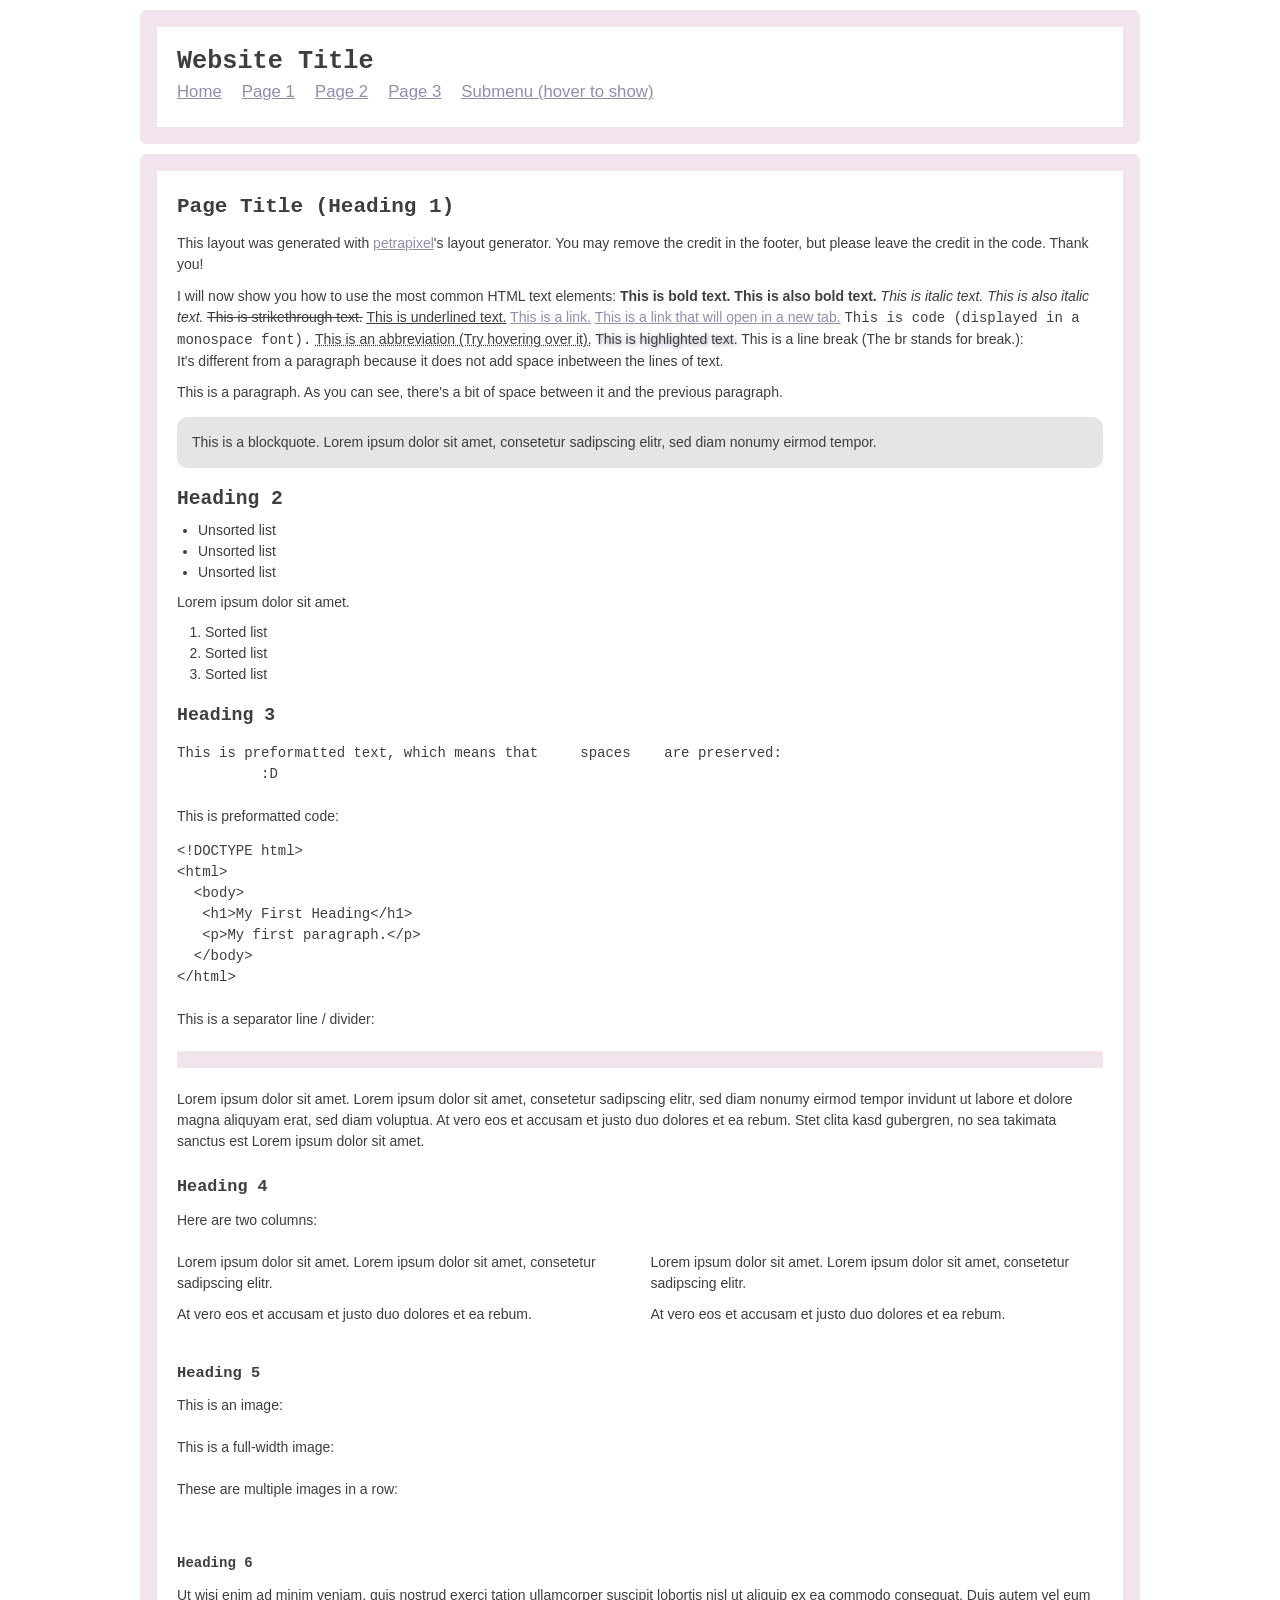
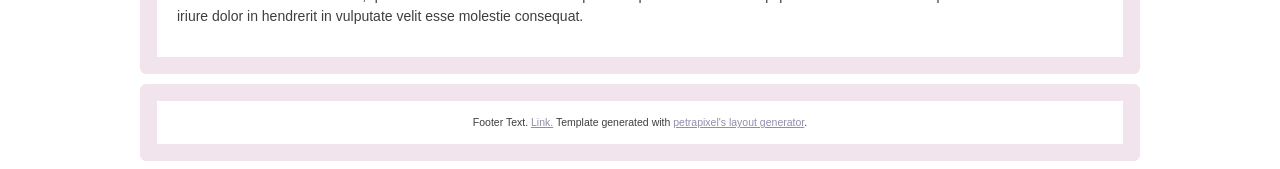
==== aboutMe.html @ 213ff560 "Add ds img and fix about me page" ====
<!DOCTYPE html>
<html lang="en">
  <head>

    <!-- Change your site title: (It is shown in the tab) -->
    <title>TITLE</title>

    <!-- Change your site description: (It is shown in Google results) -->
    <meta content="My personal website!" name="description" />

    <!-- Setting character encoding and viewport size. Do not remove. -->
    <meta charset="UTF-8">
    <meta name="viewport" content="width=device-width, initial-scale=1.0" />

    <!-- FavIcon (small image in tab), change to any image you want: -->
    <link href="favicon.ico" rel="icon" type="image/x-icon" />

    <!-- CSS: -->
    <!-- You will have to change this to "../style.css" if this HTML file is in a subfolder, to "../../style.css" if this HTML file is in 2 subfolders, etc. -->
    <link href="./style.css" rel="stylesheet" />
    <link href="./aboutMe.css" rel="stylesheet" />
    

    <script>
      // Template generated with petrapixel's layout generator.
      // (Please do not remove this credit.)
      console.log("%cTemplate generated with petrapixel's layout generator: https://petrapixel.neocities.org/coding/layout-generator", "font-size: 14pt; color: #922a45; background: #ffd3ef");
    </script>
  </head>
  <body>
    <!-- The next line is a skip-to-content link for keyboard users. Do not remove it! -->
    <a href="#content" id="skip-to-content-link">Skip to content</a>

    <div class="layout">
  
      <!-- =============================================== -->
      <!-- HEADER -->
      <!-- =============================================== -->

      <header>

        <div class="header-content">
	        <div class="header-title">Website Title</div>
	        
	        <!-- NAVIGATION -->
	        <nav>
	          <ul>
	            <li><a href="/">Home</a></li>
	            <li><a href="/page1">Page 1</a></li>
	            <li><a href="/page2">Page 2</a></li>
	            <li><a href="/page3">Page 3</a></li>
	            <li>
	                <strong>Submenu (hover to show)</strong>
	                <ul>
	                  <li><a href="/page-a">Page A</a></li>
	                  <li><a href="/page-b">Page B</a></li>
	                  <li><a href="/page-c">Page C</a></li>
	                  <li><a href="/page-d">Page D</a></li>
	                  <li><a href="/page-e">Page E</a></li>
	                </ul>
	            </li>
	          </ul>
	        </nav>
        	
        </div>
      </header>

	  
	
      
  
      <main id="content"> <!-- Do NOT remove the ID here -->

        

        <!-- =============================================== -->
        <!-- MAIN CONTENT -->
        <!-- =============================================== -->


        <section>

          <h1>Page Title (Heading 1)</h1>
          <p>This layout was generated with <a href="https://petrapixel.neocities.org/" target="_blank">petrapixel</a>'s layout generator. You may remove the credit in the footer, but please leave the credit in the code. Thank you!</p>
          <p>
            I will now show you how to use the most common HTML text elements:
            <b>This is bold text.</b> 
            <strong>This is also bold text.</strong> 
            <i>This is italic text.</i> 
            <em>This is also italic text.</em> 
            <strike>This is strikethrough text.</strike> 
            <u>This is underlined text.</u> 
            <a href="https://petrapixel.neocities.org/">This is a link.</a> 
            <a href="https://petrapixel.neocities.org/" target="_blank">This is a link that will open in a new tab.</a> 
            <code>This is code (displayed in a monospace font).</code>
            <abbr title="Example.">This is an abbreviation (Try hovering over it).</abbr>
            <mark>This is highlighted text.</mark>
            This is a line break (The br stands for break.): <br />It's different from a paragraph because it does not add space inbetween the lines of text.
          </p>
          <p>This is a paragraph. As you can see, there's a bit of space between it and the previous paragraph.</p>

          <blockquote>This is a blockquote. Lorem ipsum dolor sit amet, consetetur sadipscing elitr, sed diam nonumy eirmod tempor.</blockquote>

          <h2>Heading 2</h2>
          <ul>
            <li>Unsorted list</li>
            <li>Unsorted list</li>
            <li>Unsorted list</li>
          </ul>

          <p>Lorem ipsum dolor sit amet.</p>

          <ol>
            <li>Sorted list</li>
            <li>Sorted list</li>
            <li>Sorted list</li>
          </ol>

          <h3>Heading 3</h3>
          <pre>This is preformatted text, which means that     spaces    are preserved:
          :D</pre>

          <p>This is preformatted code:</p>
          <pre><code>&lt;!DOCTYPE html&gt;
&lt;html&gt;
  &lt;body&gt;
   &lt;h1&gt;My First Heading&lt;/h1&gt;
   &lt;p&gt;My first paragraph.&lt;/p&gt;
  &lt;/body&gt;
&lt;/html&gt;</code></pre>

          <p>This is a separator line / divider:</p>
          <hr /> <!-- hr = horizontal rule -->

          <p>
            Lorem ipsum dolor sit amet. Lorem ipsum dolor sit amet, consetetur sadipscing elitr, sed diam nonumy eirmod tempor invidunt ut labore et dolore magna aliquyam erat, sed diam voluptua. At
            vero eos et accusam et justo duo dolores et ea rebum. Stet clita kasd gubergren, no sea takimata sanctus est Lorem ipsum dolor sit amet.
          </p>

          <h4>Heading 4</h4>

          <p>Here are two columns:</p>
          <div class="two-columns">
	          <div>
	          	<p>Lorem ipsum dolor sit amet. Lorem ipsum dolor sit amet, consetetur sadipscing elitr.</p>
	          	<p>At
            vero eos et accusam et justo duo dolores et ea rebum.</p>
	          </div>
	          <div>
	          	<p>Lorem ipsum dolor sit amet. Lorem ipsum dolor sit amet, consetetur sadipscing elitr.</p>
	          	<p>At
            vero eos et accusam et justo duo dolores et ea rebum.</p>
	          </div>
          </div>

          <h5>Heading 5</h5>

          <p>This is an image:</p>
          <img class="image" alt="" src="https://picsum.photos/id/10/200/100" />

          <p>This is a full-width image:</p>
          <img class="full-width-image" alt="" src="https://picsum.photos/id/10/1000/400" />

          <p>These are multiple images in a row:</p>
          <div class="images">
            <img alt="" src="https://picsum.photos/id/10/1000/400" />
            <img alt="" src="https://picsum.photos/id/10/1000/400" />
            <img alt="" src="https://picsum.photos/id/10/1000/400" />
          </div>

          <h6>Heading 6</h6>
          <p>Ut wisi enim ad minim veniam, quis nostrud exerci tation ullamcorper suscipit lobortis nisl ut aliquip ex ea commodo consequat. Duis autem vel eum iriure dolor in hendrerit in vulputate velit esse molestie consequat.</p>

        </section>
      </main>


      <!-- =============================================== -->
      <!-- FOOTER -->
      <!-- =============================================== -->

      <footer>
            <div>Footer Text. <a href="/">Link.</a> Template generated with <a href="https://petrapixel.neocities.org/coding/layout-generator.html">petrapixel's layout generator</a>.</div>
      </footer>
  
    <!-- Closing .layout: -->
    </div>


    <!-- Add any additional Javascript code (<script></script>) here. -->
  </body>
</html>
---- style.css ----
:root {
  --page-bg: #f6eef8;
  --shell-bg: rgba(255, 255, 255, 0.8);
  --panel-bg: rgba(255, 255, 255, 0.94);
  --panel-border: #8f7b9c;
  --accent: #f4cfe0;
  --accent-soft: #e5e9f8;
  --text-main: #53465d;
  --text-soft: #766884;
  --shadow: 0 18px 40px rgba(115, 94, 129, 0.12);
}

* {
  box-sizing: border-box;
}

html {
  scroll-behavior: smooth;
}

body {
  margin: 0;
  min-height: 100vh;
  background-image: url("bilder/lysblue.jpg");
  background-repeat: no-repeat;
  background-attachment: fixed;
  background-size: cover;
  background-position: center;
  color: var(--text-main);
  font-family: "Trebuchet MS", "Lucida Sans Unicode", "Lucida Grande", sans-serif;
}

.site-shell {
  width: min(1180px, calc(100% - 32px));
  margin: 20px auto;
  padding: 18px;
  border: 1px solid rgba(143, 123, 156, 0.3);
  border-radius: 0;
  background-color: var(--shell-bg);
  box-shadow: var(--shadow);
  backdrop-filter: blur(8px);
}

.panel {
  overflow: hidden;
  
  background: var(--panel-bg);
  
}

.banner-panel {
  min-height: 210px;
  height: clamp(210px, 26vw, 320px);
  margin-bottom: 18px;
  padding: 8px 12px;
  background: transparent;
  display: flex;
  align-items: center;
  justify-content: center;
}

.banner-panel img {
  display: block;
  width: auto;
  height: auto;
  max-width: min(100%, 1020px);
  max-height: 100%;
}

.layout-grid {
  position: relative;
  display: grid;
  gap: 18px;
  padding: 12px;
  grid-template-columns: 220px minmax(280px, 1fr) minmax(280px, 1fr);
  grid-template-areas:
    "nav music art"
    "updates me art"
    ". tamagotchi tamagotchi";
  align-items: start;
  border-radius: 0;
  background-image:
    linear-gradient(rgba(255, 255, 255, 0.35), rgba(255, 255, 255, 0.35)),
    url("bilder/bakgrunn.jpg");
  background-size: cover;
  background-position: center;
}

.left-rail {
  grid-area: nav;
  display: flex;
  flex-direction: column;
  gap: 18px;
}

.music-panel {
  grid-area: music;
}

.art-panel {
  grid-area: art;
}

.updates-panel {
  grid-area: updates;
}

.me-panel {
  grid-area: me;
}

.tamagotchi-panel {
  grid-area: tamagotchi;
  justify-self: center;
  align-self: start;
  display: grid;
  place-items: center;
  width: min(100%, 360px);
  min-height: 360px;
  padding: 20px;
  border-radius: 0;
  background: transparent;
}

.tamagotchi-media {
  position: relative;
  width: 100%;
  max-width: 360px;
  aspect-ratio: 1;
}

.tamagotchi-screen {
  position: absolute;
  top: 38.6%;
  left: 33.3%;
  width: 30.1%;
  height: 30.2%;
  overflow: hidden;
  background: #000;
}

.tamagotchi-video {
  display: block;
  width: 100%;
  height: 100%;
  object-fit: cover;
  object-position: center;
  transform: scale(1.08);
  transform-origin: center;
  will-change: transform;
}

.tamagotchi-overlay {
  position: absolute;
  inset: 0;
  z-index: 1;
  display: block;
  width: 100%;
  height: 100%;
  object-fit: contain;
  pointer-events: none;
}

@media (min-width: 981px) {
  .layout-grid {
    grid-template-columns: repeat(5, minmax(0, 1fr));
    grid-template-rows: repeat(5, 1fr);
    grid-template-areas: none;
  }

  .left-rail {
    grid-area: auto;
    grid-row: span 3 / span 3;
  }

  .music-panel {
    grid-area: auto;
    grid-column: span 2 / span 2;
  }

  .art-panel {
    grid-area: auto;
    grid-column: span 2 / span 2;
    grid-row: span 3 / span 3;
    grid-column-start: 4;
  }

  .me-panel {
    grid-area: auto;
    grid-column: span 2 / span 2;
    grid-row: span 3 / span 3;
    grid-column-start: 2;
    grid-row-start: 2;
  }

  .updates-panel {
    grid-area: auto;
    grid-row: span 2 / span 2;
    grid-row-start: 4;
  }

  .tamagotchi-panel {
    grid-area: auto;
    grid-column: span 2 / span 2;
    grid-row: span 2 / span 2;
    grid-column-start: 4;
    grid-row-start: 4;
  }
}

.panel-heading {
  margin: 0;
  padding: 14px 16px;
  border-bottom: 1px solid rgba(143, 123, 156, 0.4);
  background: linear-gradient(180deg, #fff8fc 0%, #f4f6ff 100%);
  font-size: 1.2rem;
}

.nav-map {
  position: relative;
  width: 100%;
  aspect-ratio: 325 / 568;
}

.nav-map img {
  display: block;
  width: 100%;
  height: 100%;
}

.nav-hotspot {
  position: absolute;
  display: block;
  border: 2px solid transparent;
  border-radius: 4px;
  cursor: pointer;
  transition: background-color 0.18s ease, border-color 0.18s ease;
}

.nav-hotspot:hover,
.nav-hotspot:focus-visible {
  background: rgba(255, 255, 255, 0.16);
  border-color: rgba(50, 37, 63, 0.85);
  outline: none;
}

.nav-hotspot--about {
  top: 20.8%;
  left: 18%;
  right: 33%;
  height: 8.6%;
}

.nav-hotspot--art {
  top: 36.2%;
  left: 18%;
  right: 33%;
  height: 8.8%;
}

.nav-hotspot--music {
  top: 52.3%;
  left: 18%;
  right: 33%;
  height: 8.8%;
}

.nav-hotspot--links {
  top: 68.8%;
  left: 18%;
  right: 33%;
  height: 9.4%;
}

.nav-hotspot--updates {
  top: 85.3%;
  left: 18%;
  right: 33%;
  height: 8.8%;
}

.dolphin-panel img {
  display: block;
  width: 100%;
  height: auto;
  border: 1px solid rgba(143, 123, 156, 0.35);
  object-fit: cover;
}

.image-only-panel {
  display: block;
}

.image-only-panel img {
  display: block;
  width: 100%;
  height: auto;
  border-radius: 0;
  object-fit: cover;
  box-shadow: 0 14px 28px rgba(128, 105, 143, 0.14);
}

.music-player-art {
  position: relative;
  width: 100%;
}

.music-player-base {
  position: relative;
  z-index: 0;
  width: 100%;
  height: auto;
  min-height: 0;
  object-fit: contain;
}

.music-player-link {
  position: absolute;
  inset: 0;
  z-index: 1;
  display: block;
}

.music-audio {
  display: none;
}

.music-control,
.music-progress {
  position: absolute;
  margin: 0;
  appearance: none;
  -webkit-appearance: none;
  background: transparent;
}

.music-control {
  z-index: 2;
  top: 75.2%;
  width: 11.6%;
  height: 8.5%;
  padding: 0;
  border: 0;
  cursor: pointer;
}

.music-control:hover {
  background: rgba(255, 255, 255, 0.1);
}

.music-control:active {
  transform: translateY(1px);
}

.music-control:focus-visible,
.music-progress:focus-visible {
  outline: 2px dashed rgba(83, 70, 93, 0.9);
  outline-offset: 2px;
}

.music-control--previous {
  left: 34.8%;
}

.music-control--next {
  left: 46.8%;
}

.music-control--play {
  left: 59.1%;
}

.music-control--stop {
  left: 71.3%;
}

.music-control--mute {
  left: 83.5%;
}

.music-progress {
  z-index: 2;
  left: 32.7%;
  top: 55.6%;
  width: 47%;
  height: 12%;
  cursor: pointer;
  opacity: 0.01;
}

.music-progress::-webkit-slider-thumb {
  -webkit-appearance: none;
  width: 26px;
  height: 48px;
  background: transparent;
  border: 0;
}

.music-progress::-moz-range-thumb {
  width: 26px;
  height: 48px;
  background: transparent;
  border: 0;
}

.music-progress::-webkit-slider-runnable-track,
.music-progress::-moz-range-track {
  background: transparent;
  border: 0;
}

.me-panel img {
  min-height: 220px;
}

.art-panel img {
  height: 100%;
  min-height: 520px;
}

.image-link {
  display: block;
  overflow: hidden;
  border-radius: 0;
}

.image-link img {
  display: block;
  width: 100%;
  transition: filter 0.3s ease;
}

.image-link:hover img,
.image-link:focus-visible img {
  filter: brightness(70%);
}

.updates-copy {
  min-height: 280px;
  padding: 18px 16px 20px;
  font-size: 0.98rem;
  line-height: 1.7;
  color: var(--text-soft);
}

.updates-copy p {
  margin: 0 0 14px;
}

.site-footer {
  display: flex;
  align-items: center;
  justify-content: space-between;
  gap: 20px;
  margin-top: 18px;
  padding: 18px 22px;
  border-radius: 0;
  background: rgba(219, 226, 238, 0.82);
  color: var(--text-main);
}

.footer-logo,
.footer-note {
  margin: 0;
}

.footer-logo {
  font-weight: 700;
}

.footer-links {
  display: flex;
  flex-wrap: wrap;
  justify-content: center;
  gap: 18px;
}

.footer-links a {
  color: var(--text-main);
  font-weight: 700;
  text-decoration: none;
}

.footer-links a:hover,
.footer-links a:focus-visible {
  text-decoration: underline;
  outline: none;
}

@media (max-width: 980px) {
  .layout-grid {
    grid-template-columns: minmax(220px, 240px) minmax(280px, 1fr);
    grid-template-areas:
      "nav music"
      "me art"
      "updates art"
      "tamagotchi tamagotchi";
  }

  .art-panel img {
    min-height: 420px;
  }

  .site-footer {
    flex-direction: column;
    text-align: center;
  }
}

@media (max-width: 720px) {
  .site-shell {
    width: calc(100% - 16px);
    padding: 12px;
    margin: 8px;
  }

  .layout-grid {
    grid-template-columns: 1fr;
    grid-template-areas:
      "nav"
      "music"
      "me"
      "art"
      "updates"
      "tamagotchi";
  }

  .layout-grid {
    padding: 8px;
  }

  .banner-panel {
    min-height: 150px;
  }

  .banner-panel {
    height: clamp(150px, 38vw, 220px);
    padding: 6px 8px;
  }

  .tamagotchi-panel {
    width: 100%;
    min-height: 290px;
    border-radius: 0;
    background: transparent;
  }

  .music-player-base,
  .me-panel img,
  .art-panel img {
    min-height: 220px;
  }

  .music-player-base {
    min-height: 0;
  }
  
}
---- aboutMe.css ----
/* -------------------------------------------------------- */
/* VARIABLES */
/* -------------------------------------------------------- */

/* Variables are used like this: var(--text-color) */
:root {
  /* Background Colors: */
  --background-color: #ffffff;
  --content-background-color: #ffffff;
  --sidebar-background-color: #baab94;

  /* Text Colors: */
  --text-color: #3e3e3e;
  --sidebar-text-color: #ffffff;
  --link-color: #928dab;
  --link-color-hover: #d1caf4;

  /* Text: */
  --font: 'undefined', sans-serif;
  --heading-font: Monaco, monospace;
  --font-size: 14px;

  /* Other Settings: */
  --margin: 10px;
  --padding: 20px;
  --border: 17px solid #f1e4ed;
  --round-borders: 6px;
  --sidebar-width: 400px;
}

/* -------------------------------------------------------- */
/* BASICS */
/* -------------------------------------------------------- */

* {
  box-sizing: border-box;
}

body {
  display: flex;
  align-items: flex-start;
  justify-content: center;
  min-height: 100vh;
  font-size: var(--font-size);
  margin: 0;
  padding: var(--margin);
  color: var(--text-color);
  font-family: var(--font);
  line-height: 1.2;
  background: var(--background-color);
  background-image: url("https://sadhost.neocities.org/images/tiles/paws1.gif");
  
}

::selection {
  /* (Text highlighted by the user) */
  background: rgba(0, 0, 0, 0.2);
}

mark {
  /* Text highlighted by using the <mark> element */
  text-shadow: 1px 1px 4px var(--link-color);
  background-color: inherit;
  color: var(--text-color);
}

/* Links: */
a {
  text-decoration: underline;
}

a,
a:visited {
  color: var(--link-color);
}

a:hover,
a:focus {
  color: var(--link-color-hover);
  text-decoration: none;
}

/* -------------------------------------------------------- */
/* LAYOUT */
/* -------------------------------------------------------- */

.layout {
  width: 1000px;
  display: grid;
  grid-gap: var(--margin);
  grid-template: "header" auto "main" auto "footer" auto / auto;
  /* Confused by the grid? Check out my tutorial: https://petrapixel.neocities.org/coding/positioning-tutorial#grid */
}

main {
  grid-area: main;
  overflow-y: auto;
  padding: var(--padding);
  background: var(--content-background-color);
  border: var(--border);
  border-radius: var(--round-borders);
}

/* -------------------------------------------------------- */
/* HEADER */
/* -------------------------------------------------------- */

header {
  grid-area: header;
  font-size: 1.2em;
  border: var(--border);
  border-radius: var(--round-borders);
  background: var(--content-background-color);
}

.header-content {
  padding: var(--padding);
}

.header-title {
  font-family: var(--heading-font);
  font-size: 1.5em;
  font-weight: bold;
}

.header-image img {
  width: 100%;
  height: auto;
}

/* -------------------------------------------------------- */
/* SIDEBARS */
/* -------------------------------------------------------- */

aside {
  grid-area: aside;
  border: var(--border);
  border-radius: var(--round-borders);
  overflow: hidden;
  background: var(--sidebar-background-color);
  padding: var(--padding);
  color: var(--sidebar-text-color);
}

.left-sidebar {
  grid-area: leftSidebar;
}

.right-sidebar {
  grid-area: rightSidebar;
}

.sidebar-title {
  font-weight: bold;
  font-size: 1.2em;
  font-family: var(--heading-font);
}

.sidebar-section:not(:last-child) {
  margin-bottom: 3em;
}

.sidebar-section ul,
.sidebar-section ol {
  padding-left: 1.5em;
}

.sidebar-section > *:not(p):not(ul):not(ol):not(blockquote) {
  margin-top: 10px;
}

/* Sidebar Blockquote: */

.sidebar-section blockquote {
  background: rgba(0, 0, 0, 0.1);
  padding: 15px;
  margin: 1em 0;
  border-radius: 10px;
  overflow: hidden;
}

.sidebar-section blockquote > *:first-child {
  margin-top: 0;
}

.sidebar-section blockquote > *:last-child {
  margin-bottom: 0;
}

/* Site Button: */

.site-button {
  display: flex;
  flex-direction: column;
  align-items: center;
}

.site-button textarea {
  font-family: monospace;
  font-size: 0.7em;
}

/* -------------------------------------------------------- */
/* FOOTER */
/* -------------------------------------------------------- */

footer {
  grid-area: footer;
  border: var(--border);
  border-radius: var(--round-borders);
  overflow: hidden;
  font-size: 0.75em;
  padding: 15px;
  background: var(--content-background-color);
  display: flex;
  justify-content: center;
}

footer a,
footer a:visited {
  color: var(--link-color);
}

footer a:hover,
footer a:focus {
  color: var(--link-color-hover);
}

/* -------------------------------------------------------- */
/* NAVIGATION */
/* -------------------------------------------------------- */

nav {
  margin-bottom: 3em;
}

nav .sidebar-title {
  margin-bottom: 0.5em;
}

nav ul {
  margin: 0 -5px;
  padding: 0;
  list-style: none;
  user-select: none;
}

nav ul li {
  margin-bottom: 0;
}

nav > ul li > a,
nav > ul li > strong {
  display: inline-block;
}

nav > ul li > a,
nav > ul li > details summary,
nav > ul li > strong {
  padding: 5px 10px;
}

nav > ul li > a.active,
nav > ul li > details.active summary {
  font-weight: bold;
}

nav ul summary {
  cursor: pointer;
}

nav ul ul li > a {
  padding-left: 30px;
}

/* NAVIGATION IN HEADER */

header nav {
  margin-bottom: 0;
}

header nav ul {
  display: flex;
  flex-wrap: wrap;
  margin: 0;
}

header nav ul li {
  position: relative;
}

header nav ul li:first-child > a {
  padding-left: 0;
}

header nav ul li:last-child > a {
  padding-right: 0;
}

/* Subnavigation (Drop-Down): */

header nav ul ul {
  background: var(--content-background-color);
  display: none;
  position: absolute;
  top: 100%;
  left: 10px;
  padding: 0.5em;
  z-index: 1;
  border: var(--border);
  min-width: 100%;
  box-shadow: 0px 1px 5px rgba(0,0,0,0.2);
}

header nav ul li:hover ul,
header nav ul li:focus-within ul {
  display: block;
}

header nav ul li strong {
  color: var(--link-color);
  text-decoration: underline;
  font-weight: normal;
}

header nav ul ul li a {
  display: block;
  padding-left: 0;
  padding-right: 0;
}

/* -------------------------------------------------------- */
/* CONTENT */
/* -------------------------------------------------------- */

main {
  line-height: 1.5;
}

main a,
main a:visited {
  color: var(--link-color);
}

main a:hover,
main a:focus {
  color: var(--link-color-hover);
  text-decoration-style: wavy;
}

main p,
main .image,
main .full-width-image,
main .two-columns {
  margin: 0.75em 0;
}

main ol,
main ul {
  margin: 0.5em 0;
  padding-left: 1.5em;
}

main ol li,
main ul li {
  margin-bottom: 0.2em;
  line-height: 1.3;
}

main ol {
  padding-left: 2em;
}

main blockquote {
  background: rgba(0, 0, 0, 0.1);
  padding: 15px;
  margin: 1em 0;
  border-radius: 10px;
}

main pre {
  margin: 1em 0 1.5em;
}

main code {
  text-transform: none;
}

main center {
  margin: 1em 0;
  padding: 0 1em;
}

main hr {
  border: 0;
  border-top: var(--border);
  margin: 1.5em 0;
}

/* HEADINGS: */

main h1,
main h2,
main h3,
main h4,
main h5,
main h6 {
  font-family: var(--heading-font);
  margin-bottom: 0;
  line-height: 1.5;
}

main h1:first-child,
main h2:first-child,
main h3:first-child,
main h4:first-child,
main h5:first-child,
main h6:first-child {
  margin-top: 0;
}

main h1 {
  font-size: 1.5em;
}

main h2 {
  font-size: 1.4em;
}

main h3 {
  font-size: 1.3em;
}

main h4 {
  font-size: 1.2em;
}

main h5 {
  font-size: 1.1em;
}

main h6 {
  font-size: 1em;
}

/* COLUMNS: */

.two-columns {
  display: flex;
}

.two-columns > * {
  flex: 1 1 0;
  margin: 0;
}

.two-columns > *:first-child {
  padding-right: 0.75em;
}

.two-columns > *:last-child {
  padding-left: 0.75em;
}

/* -------------------------------------------------------- */
/* CONTENT IMAGES */
/* -------------------------------------------------------- */

.image {
  display: block;
  width: auto;
  height: auto;
  max-width: 100%;
}

.full-width-image {
  display: block;
  width: 100%;
  height: auto;
}

.images {
  display: flex;
  width: calc(100% + 5px + 5px);
  margin-left: -5px;
  margin-right: -5px;
}

.images img {
  width: 100%;
  height: auto;
  padding: 5px;
  margin: 0;
  overflow: hidden;
}

/* -------------------------------------------------------- */
/* ACCESSIBILITY */
/* -------------------------------------------------------- */

/* please do not remove this. */

#skip-to-content-link {
  position: fixed;
  top: 0;
  left: 0;
  display: inline-block;
  padding: 0.375rem 0.75rem;
  line-height: 1;
  font-size: 1.25rem;
  background-color: var(--content-background-color);
  color: var(--text-color);
  transform: translateY(-3rem);
  transition: transform 0.1s ease-in;
  z-index: 99999999999;
}

#skip-to-content-link:focus,
#skip-to-content-link:focus-within {
  transform: translateY(0);
}

/* -------------------------------------------------------- */
/* MOBILE RESPONSIVE */
/* -------------------------------------------------------- */

/* CSS Code for devices < 800px */
@media (max-width: 800px) {
  body {
    font-size: 14px;
  }

  .layout {
    width: 100%;
    grid-template: "header" auto  "leftSidebar" auto "main" auto "footer" auto / 1fr;
    /* Confused by the grid? Check out my tutorial: https://petrapixel.neocities.org/coding/positioning-tutorial#grid */
  }

  
  .right-sidebar { 
    display: none;
  }

  aside {
    border-bottom: 1px solid;
    padding: 9px;
    font-size: 0.9em;
  }

  
  nav {
    padding: 0;
  }

  nav > ul {
    padding-top: 0.5em;
  }

  nav > ul li > a,
  nav > ul li > details summary,
  nav > ul li > strong {
    padding: 0.5em;
  }

  main {
    max-height: none;
    padding: 15px;
  }

  .images {
    flex-wrap: wrap;
  }

  .images img {
    width: 100%;
  }

  #skip-to-content-link {
    font-size: 1rem;
  }
}
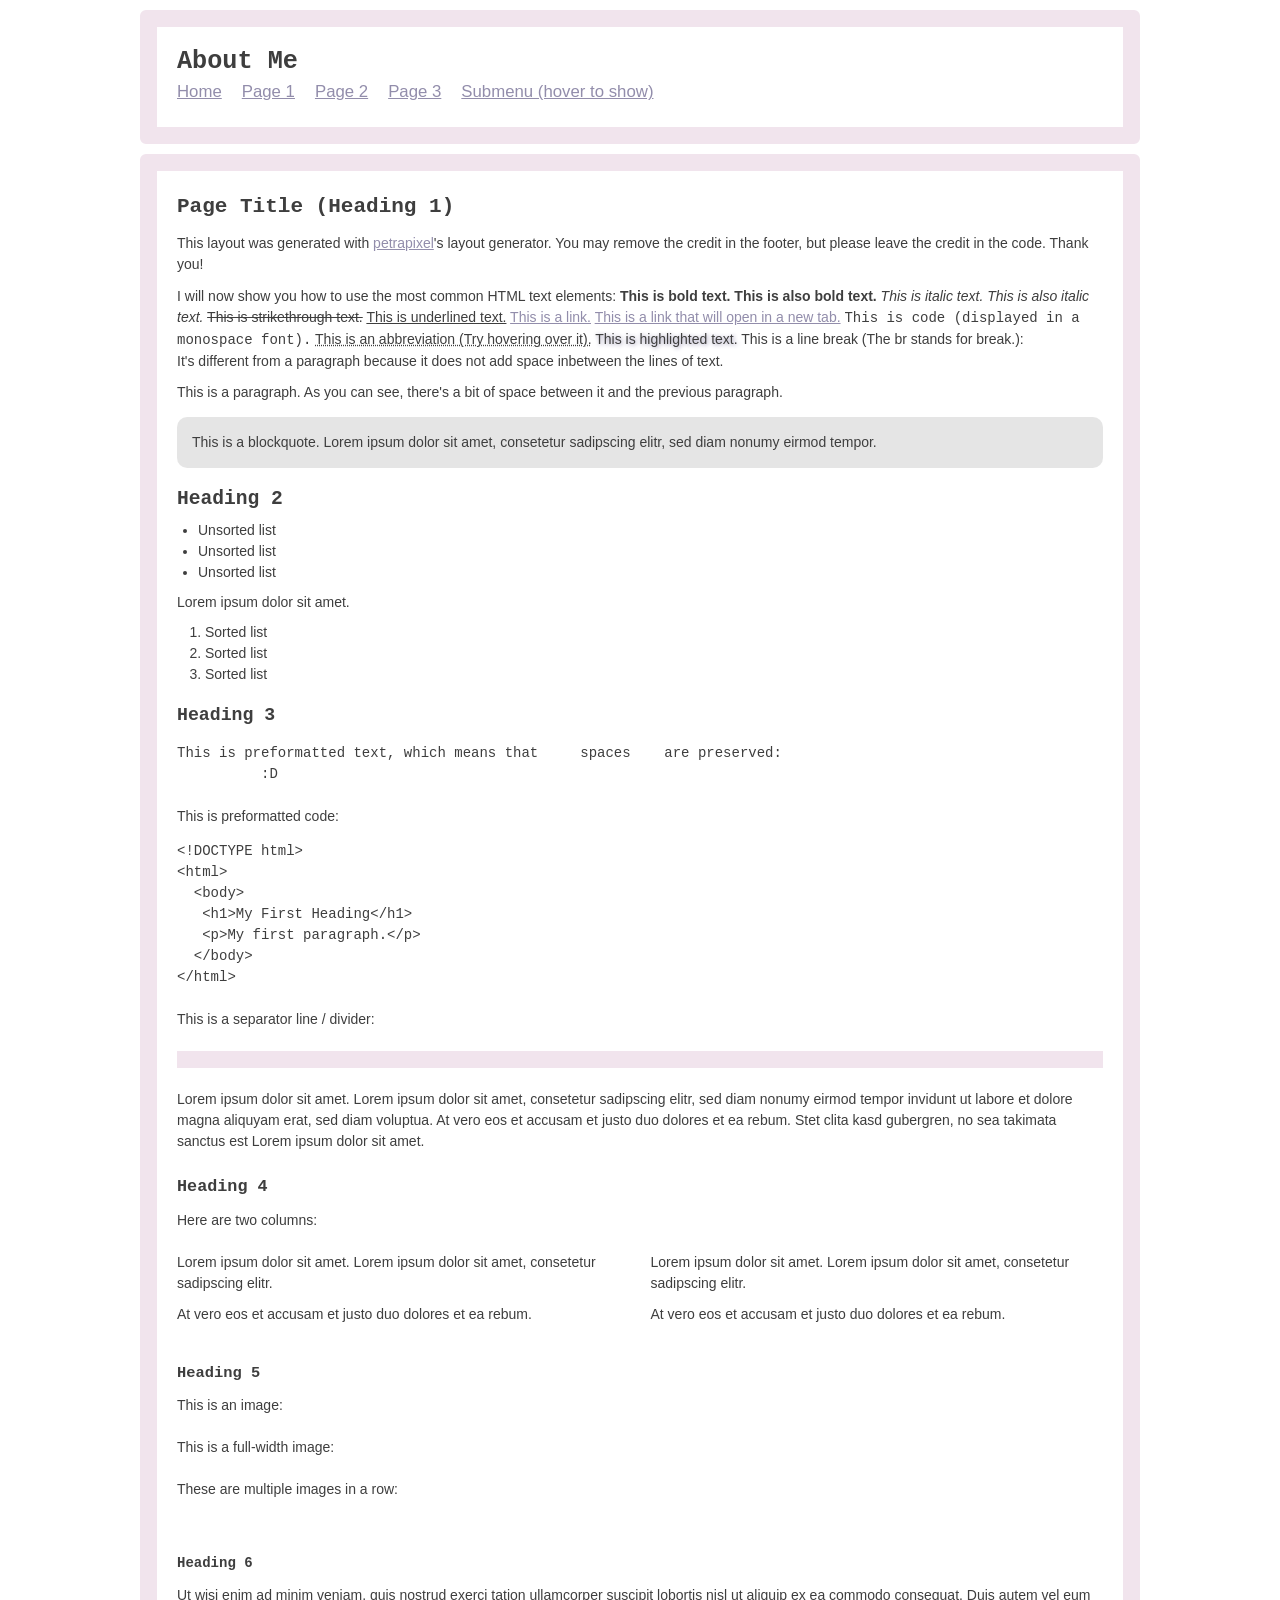
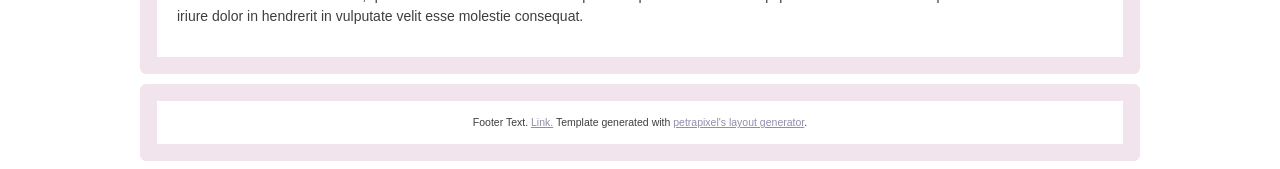
==== commit 38bf85ec: "tamagotchi page fix using https://lostlove.neocities.org/ as inspiration" ====
--- a/aboutMe.html
+++ b/aboutMe.html
@@ -3,7 +3,7 @@
   <head>
 
     <!-- Change your site title: (It is shown in the tab) -->
-    <title>TITLE</title>
+    <title>About Me</title>
 
     <!-- Change your site description: (It is shown in Google results) -->
     <meta content="My personal website!" name="description" />
@@ -13,7 +13,7 @@
     <meta name="viewport" content="width=device-width, initial-scale=1.0" />
 
     <!-- FavIcon (small image in tab), change to any image you want: -->
-    <link href="favicon.ico" rel="icon" type="image/x-icon" />
+    <link rel="icon" type="image/x-icon" href="bilder/favicon.ico">
 
     <!-- CSS: -->
     <!-- You will have to change this to "../style.css" if this HTML file is in a subfolder, to "../../style.css" if this HTML file is in 2 subfolders, etc. -->
@@ -40,7 +40,7 @@
       <header>
 
         <div class="header-content">
-	        <div class="header-title">Website Title</div>
+	        <div class="header-title">About Me</div>
 	        
 	        <!-- NAVIGATION -->
 	        <nav>
--- a/style.css
+++ b/style.css
@@ -1,7 +1,7 @@
 :root {
   --page-bg: #f6eef8;
-  --shell-bg: rgba(255, 255, 255, 0.8);
-  --panel-bg: rgba(255, 255, 255, 0.94);
+  --shell-bg: transparent;
+  --panel-bg: transparent;
   --panel-border: #8f7b9c;
   --accent: #f4cfe0;
   --accent-soft: #e5e9f8;
@@ -34,7 +34,7 @@
   width: min(1180px, calc(100% - 32px));
   margin: 20px auto;
   padding: 18px;
-  border: 1px solid rgba(143, 123, 156, 0.3);
+  border: 1px solid rgba(143, 123, 156, 0.12);
   border-radius: 0;
   background-color: var(--shell-bg);
   box-shadow: var(--shadow);
@@ -43,9 +43,7 @@
 
 .panel {
   overflow: hidden;
-  
   background: var(--panel-bg);
-  
 }
 
 .banner-panel {
@@ -79,11 +77,8 @@
     ". tamagotchi tamagotchi";
   align-items: start;
   border-radius: 0;
-  background-image:
-    linear-gradient(rgba(255, 255, 255, 0.35), rgba(255, 255, 255, 0.35)),
-    url("bilder/bakgrunn.jpg");
-  background-size: cover;
-  background-position: center;
+  /* make the grid transparent so the site background shows through */
+  background: transparent;
 }
 
 .left-rail {
@@ -107,6 +102,7 @@
 
 .me-panel {
   grid-area: me;
+  position: relative;
 }
 
 .tamagotchi-panel {
@@ -300,6 +296,37 @@
   box-shadow: 0 14px 28px rgba(128, 105, 143, 0.14);
 }
 
+.me-panel img:hover,
+.me-panel img:focus-visible,
+.me-panel:hover img,
+.me-panel .image-link img:hover,
+.me-panel .image-link img:focus-visible,
+.me-panel:hover .image-link img {
+  cursor: url("bilder/Stylus\ Normal\ Select.cur"), pointer;
+}
+
+.me-hotspot {
+  position: absolute;
+  z-index: 1;
+  left: 39%;
+  top: 83.4%;
+  width: 18.3%;
+  height: 5.5%;
+  display: block;
+  cursor: url("bilder/Stylus\ Normal\ Select.cur"), pointer;
+  transition: background-color 0.3s ease;
+}
+
+.me-hotspot:hover,
+.me-hotspot:focus-visible {
+  background-color: rgba(0, 0, 0, 0.3);
+}
+
+.me-hotspot:focus-visible {
+  outline: 2px dashed rgba(83, 70, 93, 0.9);
+  outline-offset: 2px;
+}
+
 .music-player-art {
   position: relative;
   width: 100%;
@@ -342,10 +369,12 @@
   padding: 0;
   border: 0;
   cursor: pointer;
-}
-
-.music-control:hover {
-  background: rgba(255, 255, 255, 0.1);
+  transition: background-color 0.3s ease;
+}
+
+.music-control:hover,
+.music-control:focus-visible {
+  background-color: rgba(0, 0, 0, 0.3);
 }
 
 .music-control:active {
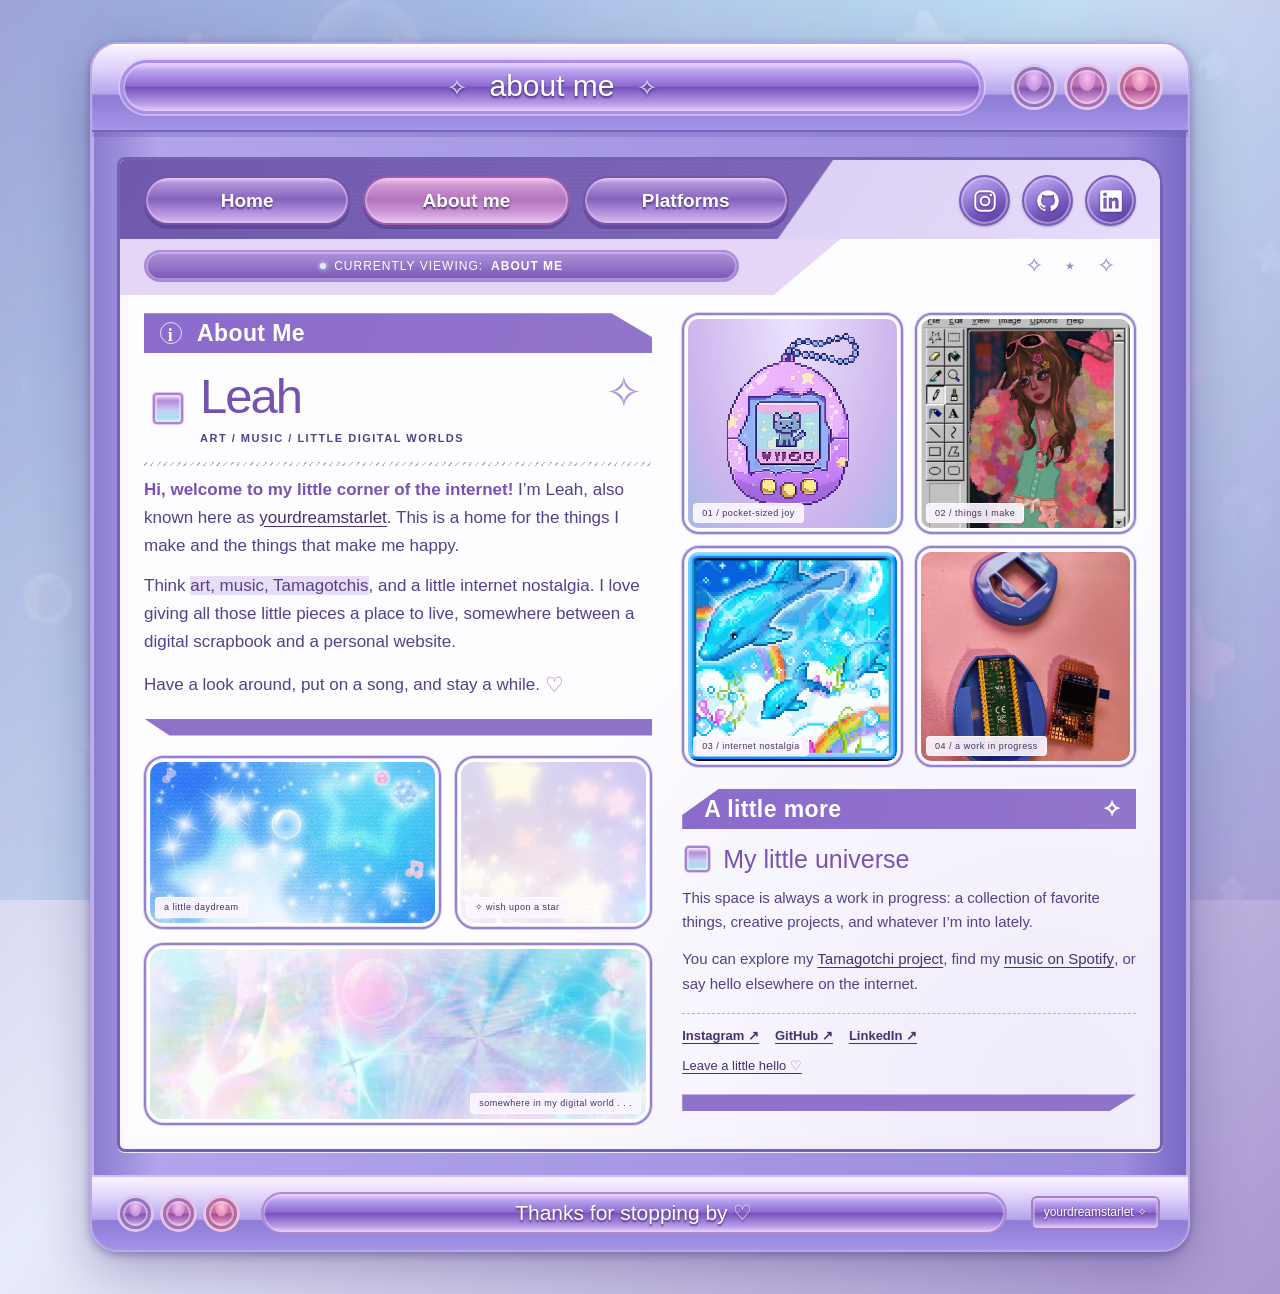
==== commit 63c0f144: "demo version of aboutMe.html" ====
--- a/aboutMe.html
+++ b/aboutMe.html
@@ -1,192 +1,138 @@
-<!DOCTYPE html>
+﻿<!DOCTYPE html>
 <html lang="en">
   <head>
-
-    <!-- Change your site title: (It is shown in the tab) -->
-    <title>About Me</title>
-
-    <!-- Change your site description: (It is shown in Google results) -->
-    <meta content="My personal website!" name="description" />
-
-    <!-- Setting character encoding and viewport size. Do not remove. -->
     <meta charset="UTF-8">
-    <meta name="viewport" content="width=device-width, initial-scale=1.0" />
-
-    <!-- FavIcon (small image in tab), change to any image you want: -->
+    <meta name="viewport" content="width=device-width, initial-scale=1.0">
+    <meta name="description" content="Get to know Leah, the person behind Yourdreamstarlet. Art, music, Tamagotchis, and a little internet nostalgia.">
+    <meta name="theme-color" content="#7560bd">
+    <title>About Me ♡ Yourdreamstarlet</title>
     <link rel="icon" type="image/x-icon" href="bilder/favicon.ico">
-
-    <!-- CSS: -->
-    <!-- You will have to change this to "../style.css" if this HTML file is in a subfolder, to "../../style.css" if this HTML file is in 2 subfolders, etc. -->
-    <link href="./style.css" rel="stylesheet" />
-    <link href="./aboutMe.css" rel="stylesheet" />
-    
-
-    <script>
-      // Template generated with petrapixel's layout generator.
-      // (Please do not remove this credit.)
-      console.log("%cTemplate generated with petrapixel's layout generator: https://petrapixel.neocities.org/coding/layout-generator", "font-size: 14pt; color: #922a45; background: #ffd3ef");
-    </script>
+    <link rel="stylesheet" href="aboutMe.css">
+    <!-- Original page template generated with petrapixel's layout generator:
+         https://petrapixel.neocities.org/coding/layout-generator -->
   </head>
   <body>
-    <!-- The next line is a skip-to-content link for keyboard users. Do not remove it! -->
     <a href="#content" id="skip-to-content-link">Skip to content</a>
 
-    <div class="layout">
-  
-      <!-- =============================================== -->
-      <!-- HEADER -->
-      <!-- =============================================== -->
+    <!-- Local social icons; no icon library or external assets needed. -->
+    <svg class="icon-definitions" xmlns="http://www.w3.org/2000/svg" aria-hidden="true">
+      <symbol id="icon-instagram" viewBox="0 0 24 24">
+        <rect x="3" y="3" width="18" height="18" rx="5" fill="none" stroke="currentColor" stroke-width="1.8"/>
+        <circle cx="12" cy="12" r="4" fill="none" stroke="currentColor" stroke-width="1.8"/>
+        <circle cx="17.5" cy="6.5" r="1.2" fill="currentColor"/>
+      </symbol>
+      <symbol id="icon-github" viewBox="0 0 24 24">
+        <path fill="currentColor" d="M12 2a10 10 0 0 0-3.16 19.49c.5.09.68-.22.68-.48v-1.86c-2.78.6-3.37-1.18-3.37-1.18-.46-1.16-1.11-1.47-1.11-1.47-.91-.62.07-.61.07-.61 1 .07 1.53 1.03 1.53 1.03.89 1.53 2.34 1.09 2.91.83.09-.65.35-1.09.64-1.34-2.22-.25-4.56-1.11-4.56-4.94 0-1.09.39-1.98 1.03-2.68-.1-.25-.45-1.27.1-2.65 0 0 .84-.27 2.75 1.03A9.6 9.6 0 0 1 12 6.83c.85 0 1.71.11 2.51.34 1.91-1.3 2.75-1.03 2.75-1.03.55 1.38.2 2.4.1 2.65.64.7 1.03 1.59 1.03 2.68 0 3.84-2.34 4.68-4.57 4.93.36.31.68.92.68 1.85v2.76c0 .27.18.58.69.48A10 10 0 0 0 12 2Z"/>
+      </symbol>
+      <symbol id="icon-linkedin" viewBox="0 0 24 24">
+        <path fill="currentColor" d="M20.5 2h-17A1.5 1.5 0 0 0 2 3.5v17A1.5 1.5 0 0 0 3.5 22h17a1.5 1.5 0 0 0 1.5-1.5v-17A1.5 1.5 0 0 0 20.5 2ZM8 19H5V9h3ZM6.5 7.7a1.75 1.75 0 1 1 0-3.5 1.75 1.75 0 0 1 0 3.5ZM19 19h-3v-5.3c0-1.3-.5-1.9-1.5-1.9S13 12.5 13 13.7V19h-3V9h2.9v1.4a3.2 3.2 0 0 1 2.8-1.6c2.1 0 3.3 1.3 3.3 3.8Z"/>
+      </symbol>
+    </svg>
 
-      <header>
-
-        <div class="header-content">
-	        <div class="header-title">About Me</div>
-	        
-	        <!-- NAVIGATION -->
-	        <nav>
-	          <ul>
-	            <li><a href="/">Home</a></li>
-	            <li><a href="/page1">Page 1</a></li>
-	            <li><a href="/page2">Page 2</a></li>
-	            <li><a href="/page3">Page 3</a></li>
-	            <li>
-	                <strong>Submenu (hover to show)</strong>
-	                <ul>
-	                  <li><a href="/page-a">Page A</a></li>
-	                  <li><a href="/page-b">Page B</a></li>
-	                  <li><a href="/page-c">Page C</a></li>
-	                  <li><a href="/page-d">Page D</a></li>
-	                  <li><a href="/page-e">Page E</a></li>
-	                </ul>
-	            </li>
-	          </ul>
-	        </nav>
-        	
-        </div>
+    <div class="profile-window">
+      <header class="window-titlebar">
+        <div class="window-title"><span aria-hidden="true">✧</span> about me <span aria-hidden="true">✧</span></div>
+        <div class="window-lights" aria-hidden="true"><span></span><span></span><span></span></div>
       </header>
 
-	  
-	
-      
-  
-      <main id="content"> <!-- Do NOT remove the ID here -->
+      <div class="window-screen">
+        <div class="toolbar">
+          <nav class="page-navigation" aria-label="Main navigation">
+            <a class="chrome-tab" href="index.html">Home</a>
+            <a class="chrome-tab is-current" href="aboutMe.html" aria-current="page">About me</a>
+            <a class="chrome-tab" href="#platforms">Platforms</a>
+          </nav>
+          <nav class="social-navigation" aria-label="Social profiles">
+            <a class="social-link" href="https://www.instagram.com/yourdreamstarlet/" target="_blank" rel="noopener noreferrer" aria-label="Instagram (opens in a new tab)" title="Instagram">
+              <svg aria-hidden="true"><use href="#icon-instagram"/></svg>
+            </a>
+            <a class="social-link" href="https://github.com/Slettlusn" target="_blank" rel="noopener noreferrer" aria-label="GitHub (opens in a new tab)" title="GitHub">
+              <svg aria-hidden="true"><use href="#icon-github"/></svg>
+            </a>
+            <a class="social-link" href="https://www.linkedin.com/in/leah-slettingdalen-396771352/" target="_blank" rel="noopener noreferrer" aria-label="LinkedIn (opens in a new tab)" title="LinkedIn">
+              <svg aria-hidden="true"><use href="#icon-linkedin"/></svg>
+            </a>
+          </nav>
+        </div>
 
-        
+        <div class="location-bar"><p><span class="status-light" aria-hidden="true"></span> Currently viewing: <strong>About me</strong></p><span class="location-sparkles" aria-hidden="true">✧ ⋆ ✧</span></div>
 
-        <!-- =============================================== -->
-        <!-- MAIN CONTENT -->
-        <!-- =============================================== -->
+        <main id="content" class="profile-layout" tabindex="-1">
+          <div class="intro-column">
+            <section class="about-section" aria-labelledby="about-heading">
+              <h1 class="section-ribbon" id="about-heading"><span class="info-symbol" aria-hidden="true">i</span> About Me</h1>
+              <div class="identity">
+                <span class="glass-square" aria-hidden="true"></span>
+                <div><h2>Leah</h2><p>Art / music / little digital worlds</p></div>
+                <span class="identity-star" aria-hidden="true">✧</span>
+              </div>
+              <!-- Personalize the introduction here. -->
+              <div class="about-copy">
+                <p><strong>Hi, welcome to my little corner of the internet!</strong> I’m Leah, also known here as <a href="index.html">yourdreamstarlet</a>. This is a home for the things I make and the things that make me happy.</p>
+                <p>Think <em>art, music, Tamagotchis</em>, and a little internet nostalgia. I love giving all those little pieces a place to live, somewhere between a digital scrapbook and a personal website.</p>
+                <p>Have a look around, put on a song, and stay a while. <span class="inline-heart" aria-label="Love">♡</span></p>
+              </div>
+              <div class="section-end" aria-hidden="true"></div>
+            </section>
 
-
-        <section>
-
-          <h1>Page Title (Heading 1)</h1>
-          <p>This layout was generated with <a href="https://petrapixel.neocities.org/" target="_blank">petrapixel</a>'s layout generator. You may remove the credit in the footer, but please leave the credit in the code. Thank you!</p>
-          <p>
-            I will now show you how to use the most common HTML text elements:
-            <b>This is bold text.</b> 
-            <strong>This is also bold text.</strong> 
-            <i>This is italic text.</i> 
-            <em>This is also italic text.</em> 
-            <strike>This is strikethrough text.</strike> 
-            <u>This is underlined text.</u> 
-            <a href="https://petrapixel.neocities.org/">This is a link.</a> 
-            <a href="https://petrapixel.neocities.org/" target="_blank">This is a link that will open in a new tab.</a> 
-            <code>This is code (displayed in a monospace font).</code>
-            <abbr title="Example.">This is an abbreviation (Try hovering over it).</abbr>
-            <mark>This is highlighted text.</mark>
-            This is a line break (The br stands for break.): <br />It's different from a paragraph because it does not add space inbetween the lines of text.
-          </p>
-          <p>This is a paragraph. As you can see, there's a bit of space between it and the previous paragraph.</p>
-
-          <blockquote>This is a blockquote. Lorem ipsum dolor sit amet, consetetur sadipscing elitr, sed diam nonumy eirmod tempor.</blockquote>
-
-          <h2>Heading 2</h2>
-          <ul>
-            <li>Unsorted list</li>
-            <li>Unsorted list</li>
-            <li>Unsorted list</li>
-          </ul>
-
-          <p>Lorem ipsum dolor sit amet.</p>
-
-          <ol>
-            <li>Sorted list</li>
-            <li>Sorted list</li>
-            <li>Sorted list</li>
-          </ol>
-
-          <h3>Heading 3</h3>
-          <pre>This is preformatted text, which means that     spaces    are preserved:
-          :D</pre>
-
-          <p>This is preformatted code:</p>
-          <pre><code>&lt;!DOCTYPE html&gt;
-&lt;html&gt;
-  &lt;body&gt;
-   &lt;h1&gt;My First Heading&lt;/h1&gt;
-   &lt;p&gt;My first paragraph.&lt;/p&gt;
-  &lt;/body&gt;
-&lt;/html&gt;</code></pre>
-
-          <p>This is a separator line / divider:</p>
-          <hr /> <!-- hr = horizontal rule -->
-
-          <p>
-            Lorem ipsum dolor sit amet. Lorem ipsum dolor sit amet, consetetur sadipscing elitr, sed diam nonumy eirmod tempor invidunt ut labore et dolore magna aliquyam erat, sed diam voluptua. At
-            vero eos et accusam et justo duo dolores et ea rebum. Stet clita kasd gubergren, no sea takimata sanctus est Lorem ipsum dolor sit amet.
-          </p>
-
-          <h4>Heading 4</h4>
-
-          <p>Here are two columns:</p>
-          <div class="two-columns">
-	          <div>
-	          	<p>Lorem ipsum dolor sit amet. Lorem ipsum dolor sit amet, consetetur sadipscing elitr.</p>
-	          	<p>At
-            vero eos et accusam et justo duo dolores et ea rebum.</p>
-	          </div>
-	          <div>
-	          	<p>Lorem ipsum dolor sit amet. Lorem ipsum dolor sit amet, consetetur sadipscing elitr.</p>
-	          	<p>At
-            vero eos et accusam et justo duo dolores et ea rebum.</p>
-	          </div>
+            <div class="scrapbook" aria-label="Pastel digital scrapbook">
+              <figure class="image-frame scrapbook-sky">
+                <img src="bilder/blue.jpg" alt="A dreamy blue sky filled with glowing stars, bubbles, and music notes" width="735" height="463">
+                <figcaption>a little daydream</figcaption>
+              </figure>
+              <figure class="image-frame scrapbook-stars">
+                <img src="bilder/d01d423701c99ca3eac6f7587445d3e5.jpg" alt="Soft yellow, pink, and blue stars on a lavender background" width="736" height="736">
+                <figcaption>✧ wish upon a star</figcaption>
+              </figure>
+              <figure class="image-frame scrapbook-banner">
+                <img src="bilder/001162a0eca7e3e35a3ed28a1129db26.jpg" alt="An iridescent pastel dreamscape with luminous hearts and light trails" width="1200" height="592">
+                <figcaption>somewhere in my digital world . . .</figcaption>
+              </figure>
+            </div>
           </div>
 
-          <h5>Heading 5</h5>
+          <div class="favorites-column">
+            <div class="favorites-grid" aria-label="A few of my favorite things">
+              <figure class="image-frame favorite-pet">
+                <img src="bilder/tamagotchi%20placeholder.png" alt="A pixel art purple Tamagotchi with a little blue cat on its screen" width="1024" height="1024">
+                <figcaption>01 / pocket-sized joy</figcaption>
+              </figure>
+              <figure class="image-frame favorite-art">
+                <img src="bilder/gyaru.jpg" alt="My gyaru-inspired character artwork in a retro Paint window" width="1396" height="2039">
+                <figcaption>02 / things I make</figcaption>
+              </figure>
+              <figure class="image-frame favorite-dolphins">
+                <img src="bilder/delfiner.gif" alt="Animated blue dolphins swimming through a sparkling underwater world" width="300" height="300">
+                <figcaption>03 / internet nostalgia</figcaption>
+              </figure>
+              <figure class="image-frame favorite-project">
+                <img src="bilder/IMG_20261001_210425860.jpg" alt="An open blue virtual pet shell beside a small electronics project on a pink desk" width="3072" height="3485">
+                <figcaption>04 / a work in progress</figcaption>
+              </figure>
+            </div>
 
-          <p>This is an image:</p>
-          <img class="image" alt="" src="https://picsum.photos/id/10/200/100" />
+            <section class="more-section" id="platforms" aria-labelledby="more-heading">
+              <h2 class="section-ribbon" id="more-heading">A little more <span aria-hidden="true">✧</span></h2>
+              <h3><span class="glass-square" aria-hidden="true"></span> My little universe</h3>
+              <p>This space is always a work in progress: a collection of favorite things, creative projects, and whatever I’m into lately.</p>
+              <p>You can explore my <a href="tamagotchi.html">Tamagotchi project</a>, find my <a href="https://open.spotify.com/user/slettl?si=9eee3c2f73b94c16" target="_blank" rel="noopener noreferrer">music on Spotify<span class="visually-hidden"> (opens in a new tab)</span></a>, or say hello elsewhere on the internet.</p>
+              <div class="platform-links" aria-label="Find me online">
+                <a href="https://www.instagram.com/yourdreamstarlet/" target="_blank" rel="noopener noreferrer">Instagram <span aria-hidden="true">↗</span><span class="visually-hidden"> (opens in a new tab)</span></a>
+                <a href="https://github.com/Slettlusn" target="_blank" rel="noopener noreferrer">GitHub <span aria-hidden="true">↗</span><span class="visually-hidden"> (opens in a new tab)</span></a>
+                <a href="https://www.linkedin.com/in/leah-slettingdalen-396771352/" target="_blank" rel="noopener noreferrer">LinkedIn <span aria-hidden="true">↗</span><span class="visually-hidden"> (opens in a new tab)</span></a>
+              </div>
+              <a class="contact-link" href="mailto:leah.slettingdalen@gmail.com">Leave a little hello <span aria-hidden="true">♡</span></a>
+              <div class="section-end" aria-hidden="true"></div>
+            </section>
+          </div>
+        </main>
+      </div>
 
-          <p>This is a full-width image:</p>
-          <img class="full-width-image" alt="" src="https://picsum.photos/id/10/1000/400" />
-
-          <p>These are multiple images in a row:</p>
-          <div class="images">
-            <img alt="" src="https://picsum.photos/id/10/1000/400" />
-            <img alt="" src="https://picsum.photos/id/10/1000/400" />
-            <img alt="" src="https://picsum.photos/id/10/1000/400" />
-          </div>
-
-          <h6>Heading 6</h6>
-          <p>Ut wisi enim ad minim veniam, quis nostrud exerci tation ullamcorper suscipit lobortis nisl ut aliquip ex ea commodo consequat. Duis autem vel eum iriure dolor in hendrerit in vulputate velit esse molestie consequat.</p>
-
-        </section>
-      </main>
-
-
-      <!-- =============================================== -->
-      <!-- FOOTER -->
-      <!-- =============================================== -->
-
-      <footer>
-            <div>Footer Text. <a href="/">Link.</a> Template generated with <a href="https://petrapixel.neocities.org/coding/layout-generator.html">petrapixel's layout generator</a>.</div>
+      <footer class="window-footer">
+        <div class="window-lights" aria-hidden="true"><span></span><span></span><span></span></div>
+        <p class="footer-message">Thanks for stopping by <span aria-hidden="true">♡</span></p>
+        <a class="footer-home" href="index.html">yourdreamstarlet <span aria-hidden="true">✧</span></a>
       </footer>
-  
-    <!-- Closing .layout: -->
     </div>
-
-
-    <!-- Add any additional Javascript code (<script></script>) here. -->
   </body>
 </html>
--- a/aboutMe.css
+++ b/aboutMe.css
@@ -1,581 +1,393 @@
-/* -------------------------------------------------------- */
-/* VARIABLES */
-/* -------------------------------------------------------- */
-
-/* Variables are used like this: var(--text-color) */
-:root {
-  /* Background Colors: */
-  --background-color: #ffffff;
-  --content-background-color: #ffffff;
-  --sidebar-background-color: #baab94;
-
-  /* Text Colors: */
-  --text-color: #3e3e3e;
-  --sidebar-text-color: #ffffff;
-  --link-color: #928dab;
-  --link-color-hover: #d1caf4;
-
-  /* Text: */
-  --font: 'undefined', sans-serif;
-  --heading-font: Monaco, monospace;
-  --font-size: 14px;
-
-  /* Other Settings: */
-  --margin: 10px;
-  --padding: 20px;
-  --border: 17px solid #f1e4ed;
-  --round-borders: 6px;
-  --sidebar-width: 400px;
-}
-
-/* -------------------------------------------------------- */
-/* BASICS */
-/* -------------------------------------------------------- */
-
-* {
-  box-sizing: border-box;
-}
-
+﻿:root {
+  color-scheme: light;
+  --ink: #554189;
+  --ink-dark: #463171;
+  --purple: #8062c3;
+  --line: #9381d2;
+  --heading-font: "Century Gothic", "Trebuchet MS", sans-serif;
+  --chrome: linear-gradient(180deg, #fbf3ff 0%, #dfd3fb 28%, #b4a3eb 58%, #8e7bd5 60%, #a495e8 100%);
+  --glass: linear-gradient(180deg, #f6d9ff 0%, #b8a6ef 15%, #8e6ad1 48%, #7453bb 51%, #b69ae7 84%, #e6ccfa 100%);
+}
+
+* { box-sizing: border-box; }
+html { scroll-behavior: smooth; scroll-padding-top: 24px; }
 body {
-  display: flex;
-  align-items: flex-start;
-  justify-content: center;
+  margin: 0;
+  min-width: 280px;
   min-height: 100vh;
-  font-size: var(--font-size);
-  margin: 0;
-  padding: var(--margin);
-  color: var(--text-color);
-  font-family: var(--font);
-  line-height: 1.2;
-  background: var(--background-color);
-  background-image: url("https://sadhost.neocities.org/images/tiles/paws1.gif");
-  
-}
-
-::selection {
-  /* (Text highlighted by the user) */
-  background: rgba(0, 0, 0, 0.2);
-}
-
-mark {
-  /* Text highlighted by using the <mark> element */
-  text-shadow: 1px 1px 4px var(--link-color);
-  background-color: inherit;
-  color: var(--text-color);
-}
-
-/* Links: */
-a {
-  text-decoration: underline;
-}
-
-a,
-a:visited {
-  color: var(--link-color);
-}
-
-a:hover,
-a:focus {
-  color: var(--link-color-hover);
-  text-decoration: none;
-}
-
-/* -------------------------------------------------------- */
-/* LAYOUT */
-/* -------------------------------------------------------- */
-
-.layout {
-  width: 1000px;
-  display: grid;
-  grid-gap: var(--margin);
-  grid-template: "header" auto "main" auto "footer" auto / auto;
-  /* Confused by the grid? Check out my tutorial: https://petrapixel.neocities.org/coding/positioning-tutorial#grid */
-}
-
-main {
-  grid-area: main;
-  overflow-y: auto;
-  padding: var(--padding);
-  background: var(--content-background-color);
-  border: var(--border);
-  border-radius: var(--round-borders);
-}
-
-/* -------------------------------------------------------- */
-/* HEADER */
-/* -------------------------------------------------------- */
-
-header {
-  grid-area: header;
-  font-size: 1.2em;
-  border: var(--border);
-  border-radius: var(--round-borders);
-  background: var(--content-background-color);
-}
-
-.header-content {
-  padding: var(--padding);
-}
-
-.header-title {
-  font-family: var(--heading-font);
-  font-size: 1.5em;
-  font-weight: bold;
-}
-
-.header-image img {
-  width: 100%;
-  height: auto;
-}
-
-/* -------------------------------------------------------- */
-/* SIDEBARS */
-/* -------------------------------------------------------- */
-
-aside {
-  grid-area: aside;
-  border: var(--border);
-  border-radius: var(--round-borders);
+  padding: 42px 24px;
+  color: var(--ink);
+  font-family: "Trebuchet MS", "Lucida Sans Unicode", sans-serif;
+  font-size: 16px;
+  line-height: 1.65;
+  background: linear-gradient(130deg, #7566bd88, #a7b8ef44 45%, #7152b399), url("bilder/lysblue.jpg") center / cover fixed;
+}
+::selection { background: #d9c6f7; color: #39255f; }
+a { color: var(--ink-dark); text-underline-offset: 3px; }
+a:hover { color: #963c91; }
+a:focus-visible { outline: 3px solid #6a2e9f; outline-offset: 5px; }
+img { display: block; max-width: 100%; }
+figure, p, h1, h2, h3 { margin: 0; }
+.icon-definitions, .visually-hidden {
+  position: absolute;
+  width: 1px;
+  height: 1px;
   overflow: hidden;
-  background: var(--sidebar-background-color);
-  padding: var(--padding);
-  color: var(--sidebar-text-color);
-}
-
-.left-sidebar {
-  grid-area: leftSidebar;
-}
-
-.right-sidebar {
-  grid-area: rightSidebar;
-}
-
-.sidebar-title {
-  font-weight: bold;
-  font-size: 1.2em;
-  font-family: var(--heading-font);
-}
-
-.sidebar-section:not(:last-child) {
-  margin-bottom: 3em;
-}
-
-.sidebar-section ul,
-.sidebar-section ol {
-  padding-left: 1.5em;
-}
-
-.sidebar-section > *:not(p):not(ul):not(ol):not(blockquote) {
-  margin-top: 10px;
-}
-
-/* Sidebar Blockquote: */
-
-.sidebar-section blockquote {
-  background: rgba(0, 0, 0, 0.1);
-  padding: 15px;
-  margin: 1em 0;
-  border-radius: 10px;
-  overflow: hidden;
-}
-
-.sidebar-section blockquote > *:first-child {
-  margin-top: 0;
-}
-
-.sidebar-section blockquote > *:last-child {
-  margin-bottom: 0;
-}
-
-/* Site Button: */
-
-.site-button {
-  display: flex;
-  flex-direction: column;
-  align-items: center;
-}
-
-.site-button textarea {
-  font-family: monospace;
-  font-size: 0.7em;
-}
-
-/* -------------------------------------------------------- */
-/* FOOTER */
-/* -------------------------------------------------------- */
-
-footer {
-  grid-area: footer;
-  border: var(--border);
-  border-radius: var(--round-borders);
-  overflow: hidden;
-  font-size: 0.75em;
-  padding: 15px;
-  background: var(--content-background-color);
-  display: flex;
-  justify-content: center;
-}
-
-footer a,
-footer a:visited {
-  color: var(--link-color);
-}
-
-footer a:hover,
-footer a:focus {
-  color: var(--link-color-hover);
-}
-
-/* -------------------------------------------------------- */
-/* NAVIGATION */
-/* -------------------------------------------------------- */
-
-nav {
-  margin-bottom: 3em;
-}
-
-nav .sidebar-title {
-  margin-bottom: 0.5em;
-}
-
-nav ul {
-  margin: 0 -5px;
-  padding: 0;
-  list-style: none;
-  user-select: none;
-}
-
-nav ul li {
-  margin-bottom: 0;
-}
-
-nav > ul li > a,
-nav > ul li > strong {
-  display: inline-block;
-}
-
-nav > ul li > a,
-nav > ul li > details summary,
-nav > ul li > strong {
-  padding: 5px 10px;
-}
-
-nav > ul li > a.active,
-nav > ul li > details.active summary {
-  font-weight: bold;
-}
-
-nav ul summary {
-  cursor: pointer;
-}
-
-nav ul ul li > a {
-  padding-left: 30px;
-}
-
-/* NAVIGATION IN HEADER */
-
-header nav {
-  margin-bottom: 0;
-}
-
-header nav ul {
-  display: flex;
-  flex-wrap: wrap;
-  margin: 0;
-}
-
-header nav ul li {
-  position: relative;
-}
-
-header nav ul li:first-child > a {
-  padding-left: 0;
-}
-
-header nav ul li:last-child > a {
-  padding-right: 0;
-}
-
-/* Subnavigation (Drop-Down): */
-
-header nav ul ul {
-  background: var(--content-background-color);
-  display: none;
-  position: absolute;
-  top: 100%;
-  left: 10px;
-  padding: 0.5em;
-  z-index: 1;
-  border: var(--border);
-  min-width: 100%;
-  box-shadow: 0px 1px 5px rgba(0,0,0,0.2);
-}
-
-header nav ul li:hover ul,
-header nav ul li:focus-within ul {
-  display: block;
-}
-
-header nav ul li strong {
-  color: var(--link-color);
-  text-decoration: underline;
-  font-weight: normal;
-}
-
-header nav ul ul li a {
-  display: block;
-  padding-left: 0;
-  padding-right: 0;
-}
-
-/* -------------------------------------------------------- */
-/* CONTENT */
-/* -------------------------------------------------------- */
-
-main {
-  line-height: 1.5;
-}
-
-main a,
-main a:visited {
-  color: var(--link-color);
-}
-
-main a:hover,
-main a:focus {
-  color: var(--link-color-hover);
-  text-decoration-style: wavy;
-}
-
-main p,
-main .image,
-main .full-width-image,
-main .two-columns {
-  margin: 0.75em 0;
-}
-
-main ol,
-main ul {
-  margin: 0.5em 0;
-  padding-left: 1.5em;
-}
-
-main ol li,
-main ul li {
-  margin-bottom: 0.2em;
-  line-height: 1.3;
-}
-
-main ol {
-  padding-left: 2em;
-}
-
-main blockquote {
-  background: rgba(0, 0, 0, 0.1);
-  padding: 15px;
-  margin: 1em 0;
-  border-radius: 10px;
-}
-
-main pre {
-  margin: 1em 0 1.5em;
-}
-
-main code {
-  text-transform: none;
-}
-
-main center {
-  margin: 1em 0;
-  padding: 0 1em;
-}
-
-main hr {
-  border: 0;
-  border-top: var(--border);
-  margin: 1.5em 0;
-}
-
-/* HEADINGS: */
-
-main h1,
-main h2,
-main h3,
-main h4,
-main h5,
-main h6 {
-  font-family: var(--heading-font);
-  margin-bottom: 0;
-  line-height: 1.5;
-}
-
-main h1:first-child,
-main h2:first-child,
-main h3:first-child,
-main h4:first-child,
-main h5:first-child,
-main h6:first-child {
-  margin-top: 0;
-}
-
-main h1 {
-  font-size: 1.5em;
-}
-
-main h2 {
-  font-size: 1.4em;
-}
-
-main h3 {
-  font-size: 1.3em;
-}
-
-main h4 {
-  font-size: 1.2em;
-}
-
-main h5 {
-  font-size: 1.1em;
-}
-
-main h6 {
-  font-size: 1em;
-}
-
-/* COLUMNS: */
-
-.two-columns {
-  display: flex;
-}
-
-.two-columns > * {
-  flex: 1 1 0;
-  margin: 0;
-}
-
-.two-columns > *:first-child {
-  padding-right: 0.75em;
-}
-
-.two-columns > *:last-child {
-  padding-left: 0.75em;
-}
-
-/* -------------------------------------------------------- */
-/* CONTENT IMAGES */
-/* -------------------------------------------------------- */
-
-.image {
-  display: block;
-  width: auto;
-  height: auto;
-  max-width: 100%;
-}
-
-.full-width-image {
-  display: block;
-  width: 100%;
-  height: auto;
-}
-
-.images {
-  display: flex;
-  width: calc(100% + 5px + 5px);
-  margin-left: -5px;
-  margin-right: -5px;
-}
-
-.images img {
-  width: 100%;
-  height: auto;
-  padding: 5px;
-  margin: 0;
-  overflow: hidden;
-}
-
-/* -------------------------------------------------------- */
-/* ACCESSIBILITY */
-/* -------------------------------------------------------- */
-
-/* please do not remove this. */
-
+  clip-path: inset(50%);
+  white-space: nowrap;
+}
 #skip-to-content-link {
   position: fixed;
-  top: 0;
-  left: 0;
+  top: 10px;
+  left: 16px;
+  z-index: 10;
+  padding: 8px 16px;
+  border: 2px solid var(--ink-dark);
+  border-radius: 6px;
+  background: #fff;
+  transform: translateY(-180%);
+}
+#skip-to-content-link:focus { transform: translateY(0); }
+
+/* Glossy desktop-window frame. */
+.profile-window {
+  width: min(1100px, 100%);
+  margin: 0 auto;
+  overflow: hidden;
+  border: 2px solid #b7a9eb;
+  border-radius: 28px;
+  background: linear-gradient(90deg, #8b7bcf, #b1a4eb 6%, #9b8cde 94%, #7868c3);
+  box-shadow: 0 18px 55px #39256b55, 0 3px 8px #39256b66, inset 0 0 0 2px #eee8ff80;
+}
+.window-titlebar {
+  display: flex;
+  align-items: center;
+  gap: 30px;
+  min-height: 88px;
+  padding: 13px 28px;
+  border-bottom: 2px solid #7966bc;
+  background: var(--chrome);
+  box-shadow: 0 5px 0 #6452a644, inset 0 2px 1px #fff;
+}
+.window-title {
+  flex: 1;
+  padding: 0 18px 3px;
+  border: 3px solid #ad8de7;
+  border-radius: 999px;
+  color: #fff;
+  background: var(--glass);
+  box-shadow: inset 0 0 0 2px #e4c9ffb3, 0 0 0 2px #ddd5ffa6;
+  font-family: var(--heading-font);
+  font-size: 30px;
+  line-height: 1.5;
+  text-align: center;
+  text-shadow: 0 2px 2px #4d317e;
+}
+.window-title > span { margin: 0 14px; color: #e8d9ff; font-size: 24px; }
+.window-lights { display: flex; flex: 0 0 auto; align-items: center; gap: 13px; }
+.window-lights > span {
+  width: 40px;
+  height: 40px;
+  border: 3px solid #9473ba;
+  border-radius: 50%;
+  background: radial-gradient(ellipse at 50% 23%, #ecc1f7 0%, #c294e0 34%, transparent 37%), linear-gradient(#ad77c7 43%, #7e57b1 55%, #d7b4ee);
+  box-shadow: inset 0 0 0 2px #ebd4fa99, 0 0 0 3px #d9c7f0;
+}
+.window-lights > span:nth-child(2) { filter: hue-rotate(18deg); }
+.window-lights > span:nth-child(3) { filter: hue-rotate(40deg); }
+.window-screen {
+  margin: 25px 25px 23px;
+  overflow: hidden;
+  border: 3px solid #7461b2;
+  border-radius: 8px 27px 8px 8px;
+  background: radial-gradient(ellipse at 90% 95%, #e0d8f580, transparent 44%), #fdfcff;
+  box-shadow: 0 1px 0 #eee7ff, inset 0 0 15px #b8a5e31a;
+}
+
+/* Navigation follows the wireframe, with social profiles at the right. */
+.toolbar {
+  display: flex;
+  align-items: center;
+  justify-content: space-between;
+  gap: 28px;
+  padding: 15px 24px 13px;
+  background: repeating-linear-gradient(0deg, #ffffff08 0 1px, transparent 1px 4px), linear-gradient(125deg, #6e57ac 0%, #7c65b9 65%, #ddd1f5 65.2%, #e7dcfa 100%);
+}
+.page-navigation { display: flex; gap: 13px; width: 65%; }
+.chrome-tab {
+  display: flex;
+  flex: 1;
+  align-items: center;
+  justify-content: center;
+  min-height: 49px;
+  padding: 5px 15px;
+  border: 2px solid #7853a7;
+  border-radius: 999px;
+  color: #fff;
+  background: linear-gradient(180deg, #e5c8f5, #ae93db 12%, #8562bc 48%, #a888d7 70%, #d9b7ee);
+  box-shadow: inset 0 0 0 2px #e2c6f580, 0 4px 0 #49378080;
+  font-family: var(--heading-font);
+  font-size: 19px;
+  font-weight: 700;
+  line-height: 1.25;
+  text-align: center;
+  text-decoration: none;
+  text-shadow: 0 2px 2px #4f3479;
+  transition: filter 150ms, transform 150ms;
+}
+.chrome-tab.is-current {
+  border-color: #a15aa9;
+  background: linear-gradient(180deg, #f6cfed, #cf96d2 16%, #b374bc 48%, #ca93d5 74%, #ebc6ee);
+}
+.chrome-tab:hover { color: #fff; filter: brightness(1.12); transform: translateY(-2px); }
+.chrome-tab:active { transform: translateY(2px); }
+.social-navigation { display: flex; flex-shrink: 0; gap: 12px; }
+.social-link {
+  display: grid;
+  place-items: center;
+  width: 51px;
+  height: 51px;
+  border: 2px solid #7860b6;
+  border-radius: 50%;
+  color: #fff;
+  background: linear-gradient(155deg, #c9b2f6 4%, #a28be0 30%, #7354ba 66%, #533995);
+  box-shadow: inset 0 0 0 2px #d6c2fa99, 0 1px 2px #47306c55;
+  transition: transform 150ms, filter 150ms;
+}
+.social-link svg { width: 26px; height: 26px; filter: drop-shadow(0 1px 1px #533491); }
+.social-link:hover { color: #fff; transform: translateY(-2px); filter: brightness(1.12); }
+.location-bar {
+  display: flex;
+  align-items: center;
+  justify-content: space-between;
+  gap: 15px;
+  padding: 9px 24px 11px;
+  background: linear-gradient(140deg, #e5d5f7 0%, #e5d5f7 65%, transparent 65.2%);
+}
+.location-bar p {
+  display: flex;
+  align-items: center;
+  justify-content: center;
+  gap: 8px;
+  width: 60%;
+  min-height: 32px;
+  padding: 3px 12px;
+  border: 2px solid #a88bd7;
+  border-radius: 999px;
+  color: #fff;
+  background: linear-gradient(#af94db, #7756b5);
+  box-shadow: inset 0 0 0 2px #e0cafa80;
+  font-size: 12px;
+  letter-spacing: 1px;
+  line-height: 1.5;
+  text-transform: uppercase;
+}
+.status-light { width: 6px; height: 6px; flex-shrink: 0; border-radius: 50%; background: #dcf3ea; box-shadow: 0 0 5px #effff5; }
+.location-sparkles { padding-right: 14px; color: #9f87d0; font-size: 22px; letter-spacing: 7px; }
+
+/* Biography and three-image scrapbook / four-image grid and second text block. */
+.profile-layout {
+  display: grid;
+  grid-template-columns: 1.12fr 1fr;
+  align-items: start;
+  gap: 30px;
+  padding: 18px 24px 24px;
+}
+.intro-column, .favorites-column { min-width: 0; }
+.section-ribbon {
+  display: flex;
+  align-items: center;
+  gap: 13px;
+  min-height: 40px;
+  padding: 3px 16px;
+  clip-path: polygon(0 0, 92% 0, 100% 60%, 100% 100%, 0 100%);
+  color: #fff;
+  background: linear-gradient(110deg, #8b6bcc, #9275cb);
+  font-family: var(--heading-font);
+  font-size: 23px;
+  font-weight: 600;
+  line-height: 1.4;
+  letter-spacing: .4px;
+}
+.info-symbol { display: grid; place-items: center; width: 22px; height: 22px; border: 1.5px solid #e9ddff; border-radius: 50%; font-family: Georgia, serif; font-size: 18px; font-style: normal; }
+.section-ribbon .info-symbol { margin-right: 2px; padding-right: 1px; }
+.identity { display: flex; align-items: center; gap: 17px; padding: 17px 9px 15px; }
+.glass-square {
   display: inline-block;
-  padding: 0.375rem 0.75rem;
-  line-height: 1;
-  font-size: 1.25rem;
-  background-color: var(--content-background-color);
-  color: var(--text-color);
-  transform: translateY(-3rem);
-  transition: transform 0.1s ease-in;
-  z-index: 99999999999;
-}
-
-#skip-to-content-link:focus,
-#skip-to-content-link:focus-within {
-  transform: translateY(0);
-}
-
-/* -------------------------------------------------------- */
-/* MOBILE RESPONSIVE */
-/* -------------------------------------------------------- */
-
-/* CSS Code for devices < 800px */
-@media (max-width: 800px) {
-  body {
-    font-size: 14px;
-  }
-
-  .layout {
-    width: 100%;
-    grid-template: "header" auto  "leftSidebar" auto "main" auto "footer" auto / 1fr;
-    /* Confused by the grid? Check out my tutorial: https://petrapixel.neocities.org/coding/positioning-tutorial#grid */
-  }
-
-  
-  .right-sidebar { 
-    display: none;
-  }
-
-  aside {
-    border-bottom: 1px solid;
-    padding: 9px;
-    font-size: 0.9em;
-  }
-
-  
-  nav {
-    padding: 0;
-  }
-
-  nav > ul {
-    padding-top: 0.5em;
-  }
-
-  nav > ul li > a,
-  nav > ul li > details summary,
-  nav > ul li > strong {
-    padding: 0.5em;
-  }
-
-  main {
-    max-height: none;
-    padding: 15px;
-  }
-
-  .images {
-    flex-wrap: wrap;
-  }
-
-  .images img {
-    width: 100%;
-  }
-
-  #skip-to-content-link {
-    font-size: 1rem;
-  }
-}
+  flex: 0 0 auto;
+  width: 30px;
+  height: 31px;
+  border: 2px solid #a485cd;
+  border-radius: 4px;
+  background: linear-gradient(180deg, #f3ddff, #b68cda 22%, #c8c9f6 55%, #a3e3ed 85%, #e7e5ff);
+  box-shadow: inset 0 0 0 2px #f0e6ff99, 0 0 0 1px #d8c7e6;
+}
+.identity h2 { color: #7551b0; font-family: var(--heading-font); font-size: 49px; font-weight: 500; line-height: 1.1; letter-spacing: -2px; }
+.identity p { margin-top: 6px; font-size: 11px; font-weight: 700; line-height: 1.5; letter-spacing: 1.5px; text-transform: uppercase; }
+.identity-star { margin-left: auto; align-self: flex-start; color: #b09cdb; font-size: 45px; line-height: 1; }
+.about-copy { padding-top: 10px; border-top: 4px solid transparent; border-image: repeating-linear-gradient(130deg, #b8a6ce 0 1px, transparent 1px 5px) 4; }
+.about-copy p + p, .more-section p + p { margin-top: 12px; }
+.about-copy strong { color: #7953b1; }
+.about-copy em { font-style: normal; background: #e9def7; box-decoration-break: clone; -webkit-box-decoration-break: clone; }
+.inline-heart { color: #ac6eaf; font-size: 21px; vertical-align: -2px; }
+.section-end { height: 17px; margin-top: 16px; background: #8f72ca; clip-path: polygon(0 0, 100% 0, 100% 100%, 5% 100%); }
+.scrapbook { display: grid; grid-template-columns: 1.5fr 1fr; gap: 14px; margin-top: 20px; }
+.image-frame {
+  position: relative;
+  min-width: 0;
+  overflow: hidden;
+  padding: 4px;
+  border: 2px solid #9582cf;
+  border-radius: 20px;
+  background: #fff;
+  box-shadow: 0 0 0 1px #dcd3ef, inset 0 0 0 1px #e5d8f6;
+}
+.image-frame img { width: 100%; height: 100%; border-radius: 13px; object-fit: cover; }
+.image-frame figcaption {
+  position: absolute;
+  right: 9px;
+  bottom: 9px;
+  left: 9px;
+  width: fit-content;
+  max-width: calc(100% - 18px);
+  padding: 2px 8px;
+  border: 1px solid #fff9;
+  border-radius: 4px;
+  color: #443063;
+  background: #fbf6ffeb;
+  font-size: 9px;
+  line-height: 1.6;
+  letter-spacing: .5px;
+}
+.scrapbook-sky, .scrapbook-stars { height: 173px; }
+.scrapbook-stars img { object-position: 37% center; }
+.scrapbook-banner { grid-column: 1 / -1; height: 182px; }
+.scrapbook-banner img { object-position: center; }
+.scrapbook-banner figcaption { right: 9px; left: auto; }
+.favorites-grid { display: grid; grid-template-columns: repeat(2, minmax(0, 1fr)); gap: 12px; }
+.favorites-grid .image-frame { aspect-ratio: 1; border-radius: 17px; }
+.favorites-grid img { border-radius: 10px; }
+.favorite-pet img { padding: 8px; background: radial-gradient(ellipse at top, #ece3ff, #ccb5ec 70%, #a6b9e5); object-fit: contain; image-rendering: pixelated; }
+.favorite-art img { object-position: center 25%; }
+.favorite-project img { object-position: center 35%; }
+.more-section { margin-top: 22px; scroll-margin-top: 20px; }
+.more-section .section-ribbon { justify-content: space-between; padding-right: 15px; clip-path: polygon(8% 0, 100% 0, 100% 100%, 0 100%, 0 65%); padding-left: 22px; }
+.more-section h3 { display: flex; align-items: center; gap: 13px; margin: 14px 3px 10px; color: #7953b1; font-family: var(--heading-font); font-size: 25px; font-weight: 500; line-height: 1.3; }
+.more-section h3 .glass-square { width: 25px; height: 26px; }
+.more-section p { font-size: 15px; }
+.platform-links { display: flex; flex-wrap: wrap; gap: 6px 16px; margin-top: 16px; padding-top: 11px; border-top: 1px dashed #bca8d4; }
+.platform-links a { font-size: 13px; font-weight: 700; }
+.contact-link { display: inline-block; margin-top: 9px; font-size: 13px; }
+.contact-link span { color: #a66ca9; }
+.more-section .section-end { height: 17px; clip-path: polygon(0 0, 100% 0, 94% 100%, 0 100%); }
+
+.window-footer {
+  display: flex;
+  align-items: center;
+  gap: 24px;
+  min-height: 75px;
+  padding: 12px 28px;
+  border-top: 2px solid #d0bff1;
+  background: var(--chrome);
+  box-shadow: inset 0 3px 0 #f2e8ff80;
+}
+.window-footer .window-lights { gap: 12px; }
+.window-footer .window-lights > span { width: 31px; height: 31px; }
+.footer-message {
+  flex: 1;
+  padding: 3px 14px;
+  border: 2px solid #ae88cf;
+  border-radius: 999px;
+  color: #fff;
+  background: var(--glass);
+  box-shadow: inset 0 0 0 2px #e9cbff80;
+  font-family: var(--heading-font);
+  font-size: 21px;
+  line-height: 1.5;
+  text-align: center;
+  text-shadow: 0 2px 2px #59357f;
+}
+.footer-home { padding: 5px 11px; border: 2px solid #a47dbf; border-radius: 6px; color: #fff; background: var(--glass); box-shadow: inset 0 0 0 2px #e0c8ee80; font-size: 12px; text-decoration: none; text-shadow: 0 1px 2px #4e2b73; }
+.footer-home:hover { color: #fff; filter: brightness(1.12); }
+
+@media (min-width: 1200px) {
+  .about-copy { font-size: 17px; }
+}
+@media (max-width: 900px) {
+  body { padding: 24px 16px; font-size: 15px; }
+  .window-screen { margin: 20px 18px; }
+  .window-titlebar { padding: 12px 22px; gap: 22px; }
+  .toolbar { padding: 14px 17px; gap: 18px; }
+  .page-navigation { width: 67%; gap: 8px; }
+  .chrome-tab { padding: 8px 10px; font-size: 16px; }
+  .social-navigation { gap: 8px; }
+  .social-link { width: 42px; height: 42px; }
+  .social-link svg { width: 23px; height: 23px; }
+  .profile-layout { padding: 15px 18px 20px; gap: 22px; }
+  .identity { gap: 12px; padding-right: 0; padding-left: 2px; }
+  .identity p { font-size: 10px; letter-spacing: 1px; }
+  .identity-star { font-size: 31px; }
+  .scrapbook { gap: 11px; }
+  .scrapbook-sky, .scrapbook-stars { height: 151px; }
+  .scrapbook-banner { height: 162px; }
+  .more-section h3 { gap: 10px; font-size: 22px; }
+  .favorites-grid { gap: 10px; }
+  .window-footer { gap: 19px; padding-right: 22px; padding-left: 22px; }
+  .footer-message { font-size: 17px; }
+}
+@media (max-width: 680px) {
+  body { padding: 16px 10px; font-size: 16px; }
+  .profile-window { border-radius: 22px; }
+  .window-titlebar { min-height: 69px; padding: 12px 16px; gap: 16px; }
+  .window-title { padding: 2px 6px; font-size: 23px; }
+  .window-title > span { margin: 0 5px; font-size: 18px; }
+  .window-lights { gap: 9px; }
+  .window-lights > span { width: 24px; height: 24px; border-width: 2px; box-shadow: inset 0 0 0 1px #ebd4fa99, 0 0 0 2px #d9c7f0; }
+  .window-screen { margin: 15px 12px; border-width: 2px; border-top-right-radius: 20px; }
+  .toolbar { flex-wrap: wrap; justify-content: center; gap: 15px; padding: 16px 14px 12px; background: repeating-linear-gradient(0deg, #ffffff08 0 1px, transparent 1px 4px), linear-gradient(135deg, #7560b3, #b69cda); }
+  .page-navigation { width: 100%; gap: 9px; }
+  .chrome-tab { min-height: 43px; padding: 7px 9px; font-size: 15px; white-space: nowrap; }
+  .social-navigation { gap: 16px; }
+  .social-link { width: 44px; height: 44px; }
+  .location-bar { padding: 9px 14px; background: #e5d5f7; }
+  .location-bar p { width: 100%; gap: 6px; font-size: 10px; letter-spacing: .7px; }
+  .location-sparkles { display: none; }
+  .profile-layout { grid-template-columns: minmax(0, 1fr); gap: 26px; padding: 15px 16px 20px; }
+  .section-ribbon { font-size: 22px; }
+  .identity { gap: 16px; padding: 17px 4px; }
+  .identity h2 { font-size: 46px; }
+  .identity p { font-size: 10px; }
+  .identity-star { font-size: 38px; }
+  .scrapbook-sky, .scrapbook-stars { height: clamp(137px, 37vw, 210px); }
+  .scrapbook-banner { height: clamp(150px, 42vw, 250px); }
+  .favorites-grid { gap: 12px; }
+  .image-frame figcaption { font-size: 9px; }
+  .more-section h3 { font-size: 26px; }
+  .more-section p { font-size: 16px; }
+  .window-footer { display: grid; grid-template-columns: auto minmax(0, 1fr); gap: 12px 14px; padding: 14px 16px; }
+  .window-footer .window-lights { gap: 8px; }
+  .window-footer .window-lights > span { width: 22px; height: 22px; }
+  .footer-message { grid-column: 1 / -1; grid-row: 1; padding: 3px 7px; font-size: 16px; }
+  .footer-home { grid-column: 2; justify-self: end; font-size: 11px; }
+}
+@media (max-width: 360px) {
+  body { padding: 8px 5px; }
+  .window-titlebar { gap: 10px; padding: 11px 12px; }
+  .window-title { font-size: 20px; }
+  .window-title > span { margin: 0 2px; }
+  .window-lights { gap: 7px; }
+  .window-lights > span { width: 20px; height: 20px; }
+  .window-screen { margin: 12px 8px; }
+  .toolbar { padding: 12px 10px; }
+  .page-navigation { gap: 6px; }
+  .chrome-tab { padding: 6px 5px; font-size: 12px; }
+  .profile-layout { padding-right: 12px; padding-left: 12px; }
+  .identity { gap: 11px; }
+  .identity p { font-size: 9px; letter-spacing: .5px; }
+  .more-section h3 { font-size: 22px; }
+  .window-footer .window-lights { display: none; }
+}
+@media (prefers-reduced-motion: reduce) {
+  html { scroll-behavior: auto; }
+  *, *::before, *::after { transition: none !important; }
+}
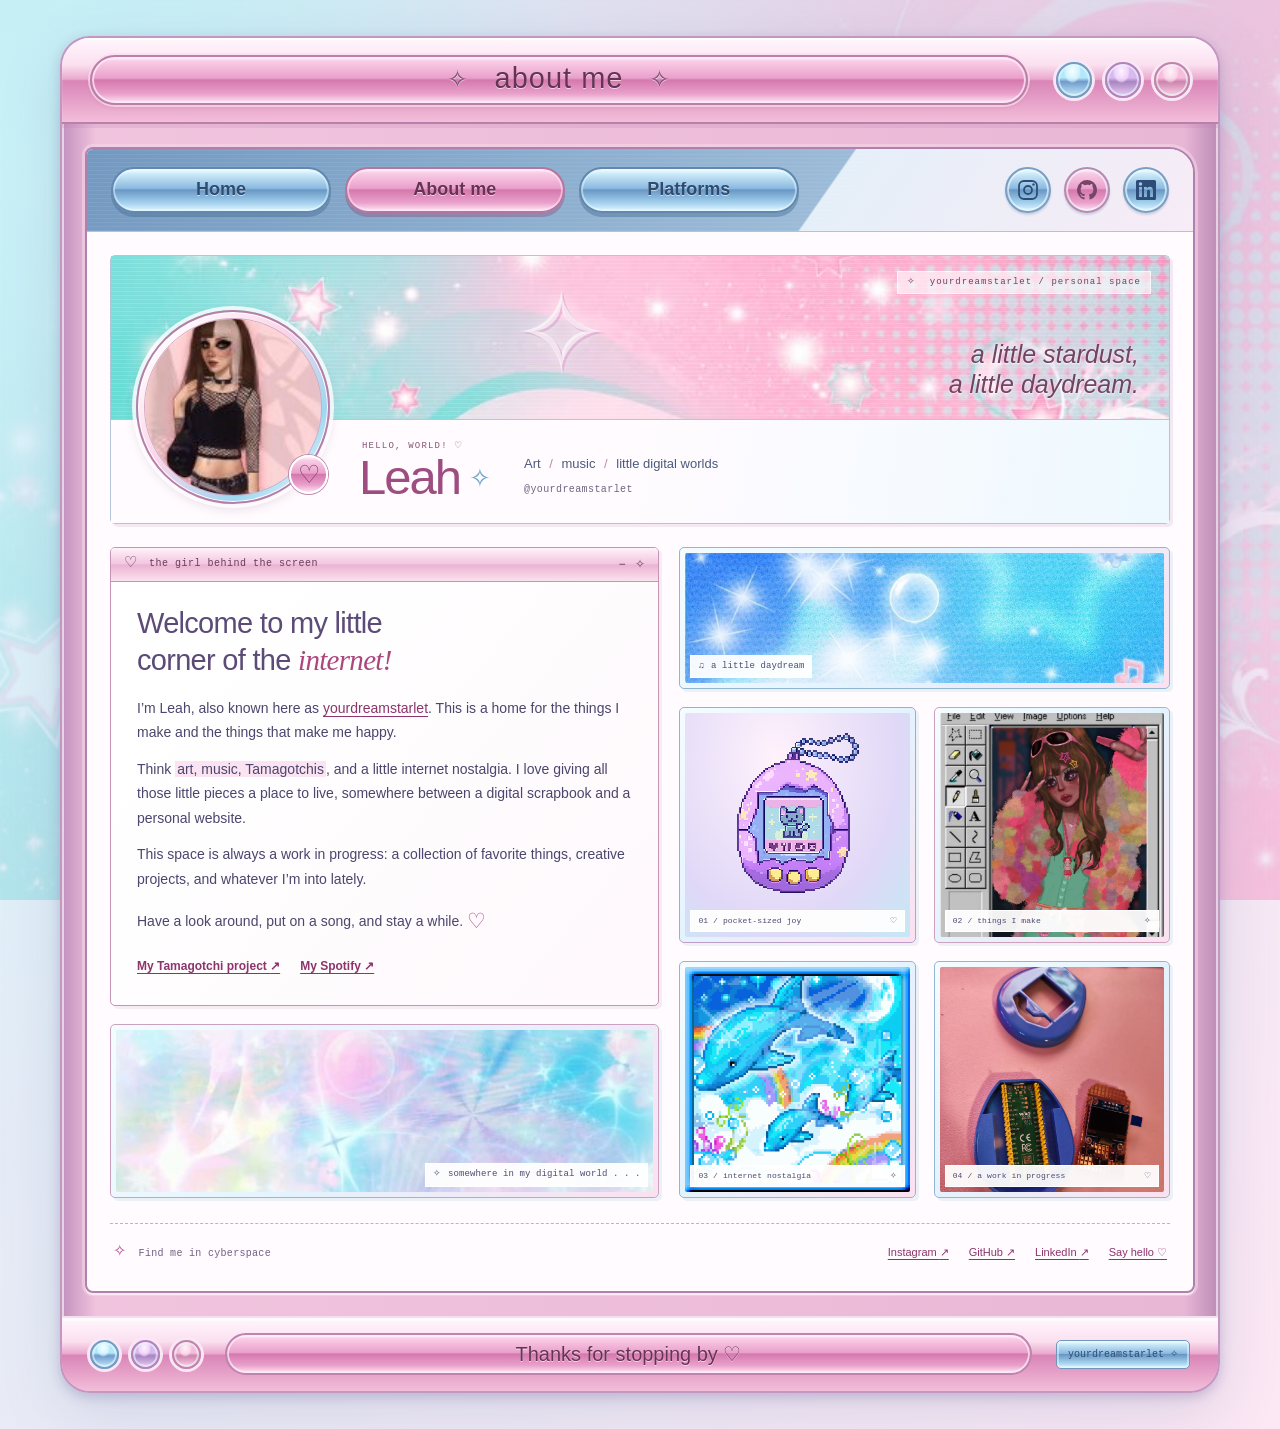
==== commit 34f53baa: "aboutMe.html demo 2" ====
--- a/aboutMe.html
+++ b/aboutMe.html
@@ -4,7 +4,7 @@
     <meta charset="UTF-8">
     <meta name="viewport" content="width=device-width, initial-scale=1.0">
     <meta name="description" content="Get to know Leah, the person behind Yourdreamstarlet. Art, music, Tamagotchis, and a little internet nostalgia.">
-    <meta name="theme-color" content="#7560bd">
+    <meta name="theme-color" content="#f4afd3">
     <title>About Me ♡ Yourdreamstarlet</title>
     <link rel="icon" type="image/x-icon" href="bilder/favicon.ico">
     <link rel="stylesheet" href="aboutMe.css">
@@ -55,76 +55,79 @@
           </nav>
         </div>
 
-        <div class="location-bar"><p><span class="status-light" aria-hidden="true"></span> Currently viewing: <strong>About me</strong></p><span class="location-sparkles" aria-hidden="true">✧ ⋆ ✧</span></div>
+        <main id="content" class="profile-content" tabindex="-1">
+          <section class="profile-header" aria-labelledby="profile-name">
+            <div class="profile-cover">
+              <p class="cover-label"><span aria-hidden="true">✧</span> yourdreamstarlet / personal space</p>
+              <span class="cover-star" aria-hidden="true">✧</span>
+              <p class="cover-note">a little stardust,<br>a little daydream.</p>
+            </div>
+            <div class="profile-avatar">
+              <img src="bilder/download.jpg" alt="A dark-haired character in a black outfit against a pink background" width="119" height="250">
+              <span class="avatar-heart" aria-hidden="true">♡</span>
+            </div>
+            <div class="profile-identity">
+              <div class="profile-name"><p class="eyebrow">hello, world! <span aria-hidden="true">♡</span></p><h1 id="profile-name">Leah<span aria-hidden="true">✧</span></h1></div>
+              <div class="profile-details"><p>Art <span aria-hidden="true">/</span> music <span aria-hidden="true">/</span> little digital worlds</p><p class="profile-handle">@yourdreamstarlet</p></div>
+            </div>
+          </section>
 
-        <main id="content" class="profile-layout" tabindex="-1">
-          <div class="intro-column">
-            <section class="about-section" aria-labelledby="about-heading">
-              <h1 class="section-ribbon" id="about-heading"><span class="info-symbol" aria-hidden="true">i</span> About Me</h1>
-              <div class="identity">
-                <span class="glass-square" aria-hidden="true"></span>
-                <div><h2>Leah</h2><p>Art / music / little digital worlds</p></div>
-                <span class="identity-star" aria-hidden="true">✧</span>
-              </div>
-              <!-- Personalize the introduction here. -->
-              <div class="about-copy">
-                <p><strong>Hi, welcome to my little corner of the internet!</strong> I’m Leah, also known here as <a href="index.html">yourdreamstarlet</a>. This is a home for the things I make and the things that make me happy.</p>
-                <p>Think <em>art, music, Tamagotchis</em>, and a little internet nostalgia. I love giving all those little pieces a place to live, somewhere between a digital scrapbook and a personal website.</p>
-                <p>Have a look around, put on a song, and stay a while. <span class="inline-heart" aria-label="Love">♡</span></p>
-              </div>
-              <div class="section-end" aria-hidden="true"></div>
-            </section>
+          <div class="profile-layout">
+            <div class="intro-column">
+              <section class="about-section" aria-labelledby="about-heading">
+                <div class="panel-titlebar"><h2 id="about-heading"><span aria-hidden="true">♡</span> the girl behind the screen</h2><span aria-hidden="true">− &nbsp; ✧</span></div>
+                <!-- Personalize the introduction here. -->
+                <div class="about-copy">
+                  <p class="intro-greeting">Welcome to my little<br>corner of the <em>internet!</em></p>
+                  <p>I’m Leah, also known here as <a href="index.html">yourdreamstarlet</a>. This is a home for the things I make and the things that make me happy.</p>
+                  <p>Think <em>art, music, Tamagotchis</em>, and a little internet nostalgia. I love giving all those little pieces a place to live, somewhere between a digital scrapbook and a personal website.</p>
+                  <p>This space is always a work in progress: a collection of favorite things, creative projects, and whatever I’m into lately.</p>
+                  <p>Have a look around, put on a song, and stay a while. <span class="inline-heart" aria-label="Love">♡</span></p>
+                  <div class="about-links"><a href="tamagotchi.html">My Tamagotchi project <span aria-hidden="true">↗</span></a><a href="https://open.spotify.com/user/slettl?si=9eee3c2f73b94c16" target="_blank" rel="noopener noreferrer">My Spotify <span aria-hidden="true">↗</span><span class="visually-hidden"> (opens in a new tab)</span></a></div>
+                </div>
+              </section>
 
-            <div class="scrapbook" aria-label="Pastel digital scrapbook">
-              <figure class="image-frame scrapbook-sky">
-                <img src="bilder/blue.jpg" alt="A dreamy blue sky filled with glowing stars, bubbles, and music notes" width="735" height="463">
-                <figcaption>a little daydream</figcaption>
-              </figure>
-              <figure class="image-frame scrapbook-stars">
-                <img src="bilder/d01d423701c99ca3eac6f7587445d3e5.jpg" alt="Soft yellow, pink, and blue stars on a lavender background" width="736" height="736">
-                <figcaption>✧ wish upon a star</figcaption>
-              </figure>
               <figure class="image-frame scrapbook-banner">
-                <img src="bilder/001162a0eca7e3e35a3ed28a1129db26.jpg" alt="An iridescent pastel dreamscape with luminous hearts and light trails" width="1200" height="592">
-                <figcaption>somewhere in my digital world . . .</figcaption>
-              </figure>
-            </div>
-          </div>
-
-          <div class="favorites-column">
-            <div class="favorites-grid" aria-label="A few of my favorite things">
-              <figure class="image-frame favorite-pet">
-                <img src="bilder/tamagotchi%20placeholder.png" alt="A pixel art purple Tamagotchi with a little blue cat on its screen" width="1024" height="1024">
-                <figcaption>01 / pocket-sized joy</figcaption>
-              </figure>
-              <figure class="image-frame favorite-art">
-                <img src="bilder/gyaru.jpg" alt="My gyaru-inspired character artwork in a retro Paint window" width="1396" height="2039">
-                <figcaption>02 / things I make</figcaption>
-              </figure>
-              <figure class="image-frame favorite-dolphins">
-                <img src="bilder/delfiner.gif" alt="Animated blue dolphins swimming through a sparkling underwater world" width="300" height="300">
-                <figcaption>03 / internet nostalgia</figcaption>
-              </figure>
-              <figure class="image-frame favorite-project">
-                <img src="bilder/IMG_20261001_210425860.jpg" alt="An open blue virtual pet shell beside a small electronics project on a pink desk" width="3072" height="3485">
-                <figcaption>04 / a work in progress</figcaption>
+                <img src="bilder/001162a0eca7e3e35a3ed28a1129db26.jpg" alt="An iridescent pastel dreamscape with luminous hearts and light trails" width="1200" height="592" loading="lazy">
+                <figcaption><span aria-hidden="true">✧</span> somewhere in my digital world . . .</figcaption>
               </figure>
             </div>
 
-            <section class="more-section" id="platforms" aria-labelledby="more-heading">
-              <h2 class="section-ribbon" id="more-heading">A little more <span aria-hidden="true">✧</span></h2>
-              <h3><span class="glass-square" aria-hidden="true"></span> My little universe</h3>
-              <p>This space is always a work in progress: a collection of favorite things, creative projects, and whatever I’m into lately.</p>
-              <p>You can explore my <a href="tamagotchi.html">Tamagotchi project</a>, find my <a href="https://open.spotify.com/user/slettl?si=9eee3c2f73b94c16" target="_blank" rel="noopener noreferrer">music on Spotify<span class="visually-hidden"> (opens in a new tab)</span></a>, or say hello elsewhere on the internet.</p>
-              <div class="platform-links" aria-label="Find me online">
-                <a href="https://www.instagram.com/yourdreamstarlet/" target="_blank" rel="noopener noreferrer">Instagram <span aria-hidden="true">↗</span><span class="visually-hidden"> (opens in a new tab)</span></a>
-                <a href="https://github.com/Slettlusn" target="_blank" rel="noopener noreferrer">GitHub <span aria-hidden="true">↗</span><span class="visually-hidden"> (opens in a new tab)</span></a>
-                <a href="https://www.linkedin.com/in/leah-slettingdalen-396771352/" target="_blank" rel="noopener noreferrer">LinkedIn <span aria-hidden="true">↗</span><span class="visually-hidden"> (opens in a new tab)</span></a>
+            <section class="favorites-column" aria-label="A few of my favorite things">
+              <figure class="image-frame scrapbook-sky">
+                <img src="bilder/blue.jpg" alt="A dreamy blue sky filled with glowing stars, bubbles, and music notes" width="735" height="463">
+                <figcaption><span aria-hidden="true">♫</span> a little daydream</figcaption>
+              </figure>
+              <div class="favorites-grid">
+                <figure class="image-frame favorite-pet">
+                  <img src="bilder/tamagotchi%20placeholder.png" alt="A pixel art purple Tamagotchi with a little blue cat on its screen" width="1024" height="1024" loading="lazy">
+                  <figcaption>01 / pocket-sized joy <span aria-hidden="true">♡</span></figcaption>
+                </figure>
+                <figure class="image-frame favorite-art">
+                  <img src="bilder/gyaru.jpg" alt="My gyaru-inspired character artwork in a retro Paint window" width="1396" height="2039" loading="lazy">
+                  <figcaption>02 / things I make <span aria-hidden="true">✧</span></figcaption>
+                </figure>
+                <figure class="image-frame favorite-dolphins">
+                  <img src="bilder/delfiner.gif" alt="Animated blue dolphins swimming through a sparkling underwater world" width="300" height="300" loading="lazy">
+                  <figcaption>03 / internet nostalgia <span aria-hidden="true">✧</span></figcaption>
+                </figure>
+                <figure class="image-frame favorite-project">
+                  <img src="bilder/IMG_20261001_210425860.jpg" alt="An open blue virtual pet shell beside a small electronics project on a pink desk" width="3072" height="3485" loading="lazy">
+                  <figcaption>04 / a work in progress <span aria-hidden="true">♡</span></figcaption>
+                </figure>
               </div>
-              <a class="contact-link" href="mailto:leah.slettingdalen@gmail.com">Leave a little hello <span aria-hidden="true">♡</span></a>
-              <div class="section-end" aria-hidden="true"></div>
             </section>
           </div>
+
+          <section class="platform-strip" id="platforms" aria-labelledby="platforms-heading">
+            <h2 id="platforms-heading"><span aria-hidden="true">✧</span> Find me in cyberspace</h2>
+            <nav class="platform-links" aria-label="Find me online">
+              <a href="https://www.instagram.com/yourdreamstarlet/" target="_blank" rel="noopener noreferrer">Instagram <span aria-hidden="true">↗</span><span class="visually-hidden"> (opens in a new tab)</span></a>
+              <a href="https://github.com/Slettlusn" target="_blank" rel="noopener noreferrer">GitHub <span aria-hidden="true">↗</span><span class="visually-hidden"> (opens in a new tab)</span></a>
+              <a href="https://www.linkedin.com/in/leah-slettingdalen-396771352/" target="_blank" rel="noopener noreferrer">LinkedIn <span aria-hidden="true">↗</span><span class="visually-hidden"> (opens in a new tab)</span></a>
+              <a class="contact-link" href="mailto:leah.slettingdalen@gmail.com">Say hello <span aria-hidden="true">♡</span></a>
+            </nav>
+          </section>
         </main>
       </div>
 
--- a/aboutMe.css
+++ b/aboutMe.css
@@ -1,12 +1,12 @@
-﻿:root {
+:root {
   color-scheme: light;
-  --ink: #554189;
-  --ink-dark: #463171;
-  --purple: #8062c3;
-  --line: #9381d2;
+  --ink: #4b466d;
+  --ink-dark: #343a67;
   --heading-font: "Century Gothic", "Trebuchet MS", sans-serif;
-  --chrome: linear-gradient(180deg, #fbf3ff 0%, #dfd3fb 28%, #b4a3eb 58%, #8e7bd5 60%, #a495e8 100%);
-  --glass: linear-gradient(180deg, #f6d9ff 0%, #b8a6ef 15%, #8e6ad1 48%, #7453bb 51%, #b69ae7 84%, #e6ccfa 100%);
+  --tech-font: "Lucida Console", Monaco, monospace;
+  --chrome: linear-gradient(180deg, #fff7fd 0%, #fbe0f0 32%, #eaa9ce 49%, #d985b7 51%, #f3beda 100%);
+  --pink-glass: linear-gradient(180deg, #fff2fc 0%, #f9cce6 10%, #e9a0cb 46%, #d578ae 50%, #e9a1cb 80%, #ffe5f4 100%);
+  --blue-glass: linear-gradient(180deg, #f5ffff 0%, #cbeaf9 12%, #8bb9e0 46%, #6997c4 50%, #a2d0ed 80%, #e1f6ff 100%);
 }
 
 * { box-sizing: border-box; }
@@ -15,19 +15,19 @@
   margin: 0;
   min-width: 280px;
   min-height: 100vh;
-  padding: 42px 24px;
+  padding: 36px 24px;
   color: var(--ink);
   font-family: "Trebuchet MS", "Lucida Sans Unicode", sans-serif;
-  font-size: 16px;
-  line-height: 1.65;
-  background: linear-gradient(130deg, #7566bd88, #a7b8ef44 45%, #7152b399), url("bilder/lysblue.jpg") center / cover fixed;
-}
-::selection { background: #d9c6f7; color: #39255f; }
-a { color: var(--ink-dark); text-underline-offset: 3px; }
-a:hover { color: #963c91; }
-a:focus-visible { outline: 3px solid #6a2e9f; outline-offset: 5px; }
+  font-size: 15px;
+  line-height: 1.7;
+  background: radial-gradient(ellipse at 0 12%, #d9faff90, transparent 56%), linear-gradient(125deg, #c8e7f4b3, #fbd7ed99), url("bilder/pink-blue-stars.jpg") center / cover fixed;
+}
+::selection { background: #f6bfdc; color: #3d345c; }
+a { color: #8c346b; text-underline-offset: 3px; }
+a:hover { color: #315d94; }
+a:focus-visible { outline: 3px solid #2164a1; outline-offset: 5px; }
 img { display: block; max-width: 100%; }
-figure, p, h1, h2, h3 { margin: 0; }
+figure, p, h1, h2 { margin: 0; }
 .icon-definitions, .visually-hidden {
   position: absolute;
   width: 1px;
@@ -49,342 +49,318 @@
 }
 #skip-to-content-link:focus { transform: translateY(0); }
 
-/* Glossy desktop-window frame. */
+/* Candy-colored desktop chrome, with blue glass navigation. */
 .profile-window {
-  width: min(1100px, 100%);
+  width: min(1160px, 100%);
   margin: 0 auto;
   overflow: hidden;
-  border: 2px solid #b7a9eb;
-  border-radius: 28px;
-  background: linear-gradient(90deg, #8b7bcf, #b1a4eb 6%, #9b8cde 94%, #7868c3);
-  box-shadow: 0 18px 55px #39256b55, 0 3px 8px #39256b66, inset 0 0 0 2px #eee8ff80;
+  border: 2px solid #c397c2;
+  border-radius: 30px;
+  background: linear-gradient(90deg, #c291be, #f1c4de 3%, #e9b7d6 97%, #bd8cb7);
+  box-shadow: 0 20px 60px #5e77a330, 0 4px 12px #6c558b45, inset 0 0 0 2px #fff9;
 }
 .window-titlebar {
   display: flex;
   align-items: center;
-  gap: 30px;
-  min-height: 88px;
-  padding: 13px 28px;
-  border-bottom: 2px solid #7966bc;
+  gap: 28px;
+  min-height: 86px;
+  padding: 14px 28px;
+  border-bottom: 2px solid #bc7fac;
   background: var(--chrome);
-  box-shadow: 0 5px 0 #6452a644, inset 0 2px 1px #fff;
+  box-shadow: 0 4px 0 #b47ca433, inset 0 2px 1px #fff;
 }
 .window-title {
   flex: 1;
   padding: 0 18px 3px;
-  border: 3px solid #ad8de7;
+  border: 2px solid #bc7fa9;
   border-radius: 999px;
-  color: #fff;
-  background: var(--glass);
-  box-shadow: inset 0 0 0 2px #e4c9ffb3, 0 0 0 2px #ddd5ffa6;
+  color: #663354;
+  background: var(--pink-glass);
+  box-shadow: inset 0 0 0 2px #ffeef9bd, 0 0 0 2px #fce0efb3, 0 2px 4px #91487330;
   font-family: var(--heading-font);
-  font-size: 30px;
+  font-size: 29px;
   line-height: 1.5;
+  letter-spacing: 1px;
   text-align: center;
-  text-shadow: 0 2px 2px #4d317e;
-}
-.window-title > span { margin: 0 14px; color: #e8d9ff; font-size: 24px; }
-.window-lights { display: flex; flex: 0 0 auto; align-items: center; gap: 13px; }
+  text-shadow: 0 1px 0 #fff9;
+}
+.window-title > span { margin: 0 16px; color: #824d78; font-size: 25px; }
+.window-lights { display: flex; flex-shrink: 0; align-items: center; gap: 13px; }
 .window-lights > span {
-  width: 40px;
-  height: 40px;
-  border: 3px solid #9473ba;
+  width: 36px;
+  height: 36px;
+  border: 2px solid #709dc2;
   border-radius: 50%;
-  background: radial-gradient(ellipse at 50% 23%, #ecc1f7 0%, #c294e0 34%, transparent 37%), linear-gradient(#ad77c7 43%, #7e57b1 55%, #d7b4ee);
-  box-shadow: inset 0 0 0 2px #ebd4fa99, 0 0 0 3px #d9c7f0;
-}
-.window-lights > span:nth-child(2) { filter: hue-rotate(18deg); }
-.window-lights > span:nth-child(3) { filter: hue-rotate(40deg); }
+  background: radial-gradient(ellipse at 45% 23%, #f4ffff 0%, #e1faff99 28%, transparent 34%), linear-gradient(#b4e8f9 43%, #709acb 55%, #c3eafa);
+  box-shadow: inset 0 0 0 2px #eaf9ff99, 0 0 0 3px #f8e8f5;
+}
+.window-lights > span:nth-child(2) { border-color: #b582bc; background: radial-gradient(ellipse at 45% 23%, #fff2ff 0%, #fce2ff99 28%, transparent 34%), linear-gradient(#d8baef 43%, #a785c1 55%, #eacdf3); }
+.window-lights > span:nth-child(3) { border-color: #c483ab; background: radial-gradient(ellipse at 45% 23%, #fff2fa 0%, #ffe1f299 28%, transparent 34%), linear-gradient(#f6bedb 43%, #ce83ae 55%, #fad5e7); }
 .window-screen {
-  margin: 25px 25px 23px;
+  margin: 23px;
   overflow: hidden;
-  border: 3px solid #7461b2;
-  border-radius: 8px 27px 8px 8px;
-  background: radial-gradient(ellipse at 90% 95%, #e0d8f580, transparent 44%), #fdfcff;
-  box-shadow: 0 1px 0 #eee7ff, inset 0 0 15px #b8a5e31a;
-}
-
-/* Navigation follows the wireframe, with social profiles at the right. */
+  border: 2px solid #b080af;
+  border-radius: 8px 26px 8px 8px;
+  background: #fffbfe;
+  box-shadow: 0 2px 0 #fff9, 0 0 0 3px #f8dbea80;
+}
 .toolbar {
   display: flex;
   align-items: center;
   justify-content: space-between;
-  gap: 28px;
-  padding: 15px 24px 13px;
-  background: repeating-linear-gradient(0deg, #ffffff08 0 1px, transparent 1px 4px), linear-gradient(125deg, #6e57ac 0%, #7c65b9 65%, #ddd1f5 65.2%, #e7dcfa 100%);
-}
-.page-navigation { display: flex; gap: 13px; width: 65%; }
+  gap: 26px;
+  padding: 18px 24px;
+  border-bottom: 1px solid #a9c6df;
+  background: repeating-linear-gradient(0deg, #fff1 0 1px, transparent 1px 4px), linear-gradient(125deg, #7399c1 0%, #9bbbd8 66%, #e5eff9 66.2%, #f7ebf6 100%);
+}
+.page-navigation { display: flex; gap: 14px; width: 65%; }
 .chrome-tab {
   display: flex;
   flex: 1;
   align-items: center;
   justify-content: center;
-  min-height: 49px;
-  padding: 5px 15px;
-  border: 2px solid #7853a7;
+  min-height: 46px;
+  padding: 7px 15px;
+  border: 2px solid #6288b0;
   border-radius: 999px;
-  color: #fff;
-  background: linear-gradient(180deg, #e5c8f5, #ae93db 12%, #8562bc 48%, #a888d7 70%, #d9b7ee);
-  box-shadow: inset 0 0 0 2px #e2c6f580, 0 4px 0 #49378080;
+  color: #2e4b70;
+  background: var(--blue-glass);
+  box-shadow: inset 0 0 0 2px #e9faff80, 0 4px 0 #42658b66;
   font-family: var(--heading-font);
-  font-size: 19px;
+  font-size: 18px;
   font-weight: 700;
-  line-height: 1.25;
+  line-height: 1.3;
   text-align: center;
   text-decoration: none;
-  text-shadow: 0 2px 2px #4f3479;
+  text-shadow: 0 1px 0 #fff9;
   transition: filter 150ms, transform 150ms;
 }
-.chrome-tab.is-current {
-  border-color: #a15aa9;
-  background: linear-gradient(180deg, #f6cfed, #cf96d2 16%, #b374bc 48%, #ca93d5 74%, #ebc6ee);
-}
-.chrome-tab:hover { color: #fff; filter: brightness(1.12); transform: translateY(-2px); }
+.chrome-tab.is-current { border-color: #b276a0; color: #663354; background: var(--pink-glass); box-shadow: inset 0 0 0 2px #ffedf880, 0 4px 0 #8f4d7b66; }
+.chrome-tab:hover { color: #243952; filter: brightness(1.08); transform: translateY(-2px); }
 .chrome-tab:active { transform: translateY(2px); }
-.social-navigation { display: flex; flex-shrink: 0; gap: 12px; }
+.social-navigation { display: flex; flex-shrink: 0; gap: 13px; }
 .social-link {
   display: grid;
   place-items: center;
-  width: 51px;
-  height: 51px;
-  border: 2px solid #7860b6;
+  width: 46px;
+  height: 46px;
+  border: 2px solid #7b9fc2;
   border-radius: 50%;
-  color: #fff;
-  background: linear-gradient(155deg, #c9b2f6 4%, #a28be0 30%, #7354ba 66%, #533995);
-  box-shadow: inset 0 0 0 2px #d6c2fa99, 0 1px 2px #47306c55;
+  color: #2d4d76;
+  background: var(--blue-glass);
+  box-shadow: inset 0 0 0 2px #effaffaa, 0 2px 2px #6580a144;
   transition: transform 150ms, filter 150ms;
 }
-.social-link svg { width: 26px; height: 26px; filter: drop-shadow(0 1px 1px #533491); }
-.social-link:hover { color: #fff; transform: translateY(-2px); filter: brightness(1.12); }
-.location-bar {
-  display: flex;
-  align-items: center;
-  justify-content: space-between;
-  gap: 15px;
-  padding: 9px 24px 11px;
-  background: linear-gradient(140deg, #e5d5f7 0%, #e5d5f7 65%, transparent 65.2%);
-}
-.location-bar p {
-  display: flex;
-  align-items: center;
-  justify-content: center;
-  gap: 8px;
-  width: 60%;
-  min-height: 32px;
-  padding: 3px 12px;
-  border: 2px solid #a88bd7;
-  border-radius: 999px;
-  color: #fff;
-  background: linear-gradient(#af94db, #7756b5);
-  box-shadow: inset 0 0 0 2px #e0cafa80;
-  font-size: 12px;
-  letter-spacing: 1px;
-  line-height: 1.5;
-  text-transform: uppercase;
-}
-.status-light { width: 6px; height: 6px; flex-shrink: 0; border-radius: 50%; background: #dcf3ea; box-shadow: 0 0 5px #effff5; }
-.location-sparkles { padding-right: 14px; color: #9f87d0; font-size: 22px; letter-spacing: 7px; }
-
-/* Biography and three-image scrapbook / four-image grid and second text block. */
-.profile-layout {
-  display: grid;
-  grid-template-columns: 1.12fr 1fr;
-  align-items: start;
-  gap: 30px;
-  padding: 18px 24px 24px;
-}
-.intro-column, .favorites-column { min-width: 0; }
-.section-ribbon {
-  display: flex;
-  align-items: center;
-  gap: 13px;
-  min-height: 40px;
-  padding: 3px 16px;
-  clip-path: polygon(0 0, 92% 0, 100% 60%, 100% 100%, 0 100%);
-  color: #fff;
-  background: linear-gradient(110deg, #8b6bcc, #9275cb);
-  font-family: var(--heading-font);
-  font-size: 23px;
-  font-weight: 600;
-  line-height: 1.4;
-  letter-spacing: .4px;
-}
-.info-symbol { display: grid; place-items: center; width: 22px; height: 22px; border: 1.5px solid #e9ddff; border-radius: 50%; font-family: Georgia, serif; font-size: 18px; font-style: normal; }
-.section-ribbon .info-symbol { margin-right: 2px; padding-right: 1px; }
-.identity { display: flex; align-items: center; gap: 17px; padding: 17px 9px 15px; }
-.glass-square {
-  display: inline-block;
-  flex: 0 0 auto;
-  width: 30px;
-  height: 31px;
-  border: 2px solid #a485cd;
-  border-radius: 4px;
-  background: linear-gradient(180deg, #f3ddff, #b68cda 22%, #c8c9f6 55%, #a3e3ed 85%, #e7e5ff);
-  box-shadow: inset 0 0 0 2px #f0e6ff99, 0 0 0 1px #d8c7e6;
-}
-.identity h2 { color: #7551b0; font-family: var(--heading-font); font-size: 49px; font-weight: 500; line-height: 1.1; letter-spacing: -2px; }
-.identity p { margin-top: 6px; font-size: 11px; font-weight: 700; line-height: 1.5; letter-spacing: 1.5px; text-transform: uppercase; }
-.identity-star { margin-left: auto; align-self: flex-start; color: #b09cdb; font-size: 45px; line-height: 1; }
-.about-copy { padding-top: 10px; border-top: 4px solid transparent; border-image: repeating-linear-gradient(130deg, #b8a6ce 0 1px, transparent 1px 5px) 4; }
-.about-copy p + p, .more-section p + p { margin-top: 12px; }
-.about-copy strong { color: #7953b1; }
-.about-copy em { font-style: normal; background: #e9def7; box-decoration-break: clone; -webkit-box-decoration-break: clone; }
-.inline-heart { color: #ac6eaf; font-size: 21px; vertical-align: -2px; }
-.section-end { height: 17px; margin-top: 16px; background: #8f72ca; clip-path: polygon(0 0, 100% 0, 100% 100%, 5% 100%); }
-.scrapbook { display: grid; grid-template-columns: 1.5fr 1fr; gap: 14px; margin-top: 20px; }
-.image-frame {
+.social-link:nth-child(2) { border-color: #b78ab2; color: #784569; background: var(--pink-glass); }
+.social-link svg { width: 24px; height: 24px; }
+.social-link:hover { color: #243952; transform: translateY(-2px); filter: brightness(1.08); }
+
+/* Full-width cover and the circular avatar overlap from the wireframe. */
+.profile-content { padding: 23px; }
+.profile-header { position: relative; border: 1px solid #b3c4dc; border-radius: 5px; background: #fff; box-shadow: 3px 3px 0 #e9d7e780; }
+.profile-cover {
   position: relative;
-  min-width: 0;
+  height: 164px;
   overflow: hidden;
-  padding: 4px;
-  border: 2px solid #9582cf;
-  border-radius: 20px;
-  background: #fff;
-  box-shadow: 0 0 0 1px #dcd3ef, inset 0 0 0 1px #e5d8f6;
-}
-.image-frame img { width: 100%; height: 100%; border-radius: 13px; object-fit: cover; }
-.image-frame figcaption {
+  border-bottom: 1px solid #c7bfda;
+  background: url("bilder/pink-blue-stars.jpg") center 46% / cover;
+}
+.profile-cover::after { content: ""; position: absolute; inset: 0; pointer-events: none; background: repeating-linear-gradient(0deg, #fff0 0 3px, #fff2 3px 4px); }
+.cover-label { position: absolute; top: 15px; right: 18px; z-index: 1; padding: 3px 9px; border: 1px solid #fff9; color: #674365; background: #fff9; font-family: var(--tech-font); font-size: 9px; letter-spacing: 1px; }
+.cover-label span { margin-right: 7px; }
+.cover-star { position: absolute; top: 20px; left: 38%; color: #fff9; font-size: 115px; line-height: 1; text-shadow: 2px 2px 0 #cf88bb66, 0 0 15px #fff9; }
+.cover-note { position: absolute; right: 30px; bottom: 20px; z-index: 1; color: #724363; font-family: var(--heading-font); font-size: 25px; font-style: italic; line-height: 1.2; text-align: right; text-shadow: 0 1px 2px #fffd; }
+.profile-avatar {
   position: absolute;
-  right: 9px;
-  bottom: 9px;
-  left: 9px;
-  width: fit-content;
-  max-width: calc(100% - 18px);
-  padding: 2px 8px;
-  border: 1px solid #fff9;
-  border-radius: 4px;
-  color: #443063;
-  background: #fbf6ffeb;
-  font-size: 9px;
-  line-height: 1.6;
-  letter-spacing: .5px;
-}
-.scrapbook-sky, .scrapbook-stars { height: 173px; }
-.scrapbook-stars img { object-position: 37% center; }
-.scrapbook-banner { grid-column: 1 / -1; height: 182px; }
-.scrapbook-banner img { object-position: center; }
-.scrapbook-banner figcaption { right: 9px; left: auto; }
-.favorites-grid { display: grid; grid-template-columns: repeat(2, minmax(0, 1fr)); gap: 12px; }
-.favorites-grid .image-frame { aspect-ratio: 1; border-radius: 17px; }
-.favorites-grid img { border-radius: 10px; }
-.favorite-pet img { padding: 8px; background: radial-gradient(ellipse at top, #ece3ff, #ccb5ec 70%, #a6b9e5); object-fit: contain; image-rendering: pixelated; }
-.favorite-art img { object-position: center 25%; }
-.favorite-project img { object-position: center 35%; }
-.more-section { margin-top: 22px; scroll-margin-top: 20px; }
-.more-section .section-ribbon { justify-content: space-between; padding-right: 15px; clip-path: polygon(8% 0, 100% 0, 100% 100%, 0 100%, 0 65%); padding-left: 22px; }
-.more-section h3 { display: flex; align-items: center; gap: 13px; margin: 14px 3px 10px; color: #7953b1; font-family: var(--heading-font); font-size: 25px; font-weight: 500; line-height: 1.3; }
-.more-section h3 .glass-square { width: 25px; height: 26px; }
-.more-section p { font-size: 15px; }
-.platform-links { display: flex; flex-wrap: wrap; gap: 6px 16px; margin-top: 16px; padding-top: 11px; border-top: 1px dashed #bca8d4; }
-.platform-links a { font-size: 13px; font-weight: 700; }
-.contact-link { display: inline-block; margin-top: 9px; font-size: 13px; }
-.contact-link span { color: #a66ca9; }
-.more-section .section-end { height: 17px; clip-path: polygon(0 0, 100% 0, 94% 100%, 0 100%); }
-
-.window-footer {
-  display: flex;
-  align-items: center;
-  gap: 24px;
-  min-height: 75px;
-  padding: 12px 28px;
-  border-top: 2px solid #d0bff1;
-  background: var(--chrome);
-  box-shadow: inset 0 3px 0 #f2e8ff80;
-}
+  bottom: 19px;
+  left: 25px;
+  z-index: 2;
+  width: 194px;
+  height: 194px;
+  padding: 6px;
+  border: 2px solid #b77fa8;
+  border-radius: 50%;
+  background: linear-gradient(135deg, #fff 10%, #f9d4e8 45%, #9ed7f1 75%, #fff);
+  box-shadow: 0 0 0 4px #fffc, 0 4px 12px #8e64943b, inset 0 0 0 1px #fff;
+}
+.profile-avatar img { width: 100%; height: 100%; border: 1px solid #d6a8c3; border-radius: 50%; object-fit: cover; object-position: center 6%; }
+.avatar-heart { position: absolute; right: 0; bottom: 8px; display: grid; place-items: center; width: 39px; height: 39px; border: 2px solid #fff; border-radius: 50%; color: #834366; background: var(--pink-glass); box-shadow: 0 0 0 1px #bf8bad; font-size: 25px; line-height: 1; }
+.profile-identity { display: flex; align-items: center; gap: 35px; min-height: 103px; padding: 13px 22px 15px 248px; background: linear-gradient(100deg, #fffbfe 50%, #edf9ff); }
+.eyebrow { color: #875674; font-family: var(--tech-font); font-size: 9px; line-height: 1.6; letter-spacing: 1.2px; text-transform: uppercase; }
+.profile-name { flex-shrink: 0; }
+.profile-name .eyebrow { margin-left: 3px; }
+.profile-name h1 { color: #9d4d80; font-family: var(--heading-font); font-size: 49px; font-weight: 500; line-height: 1; letter-spacing: -2px; white-space: nowrap; }
+.profile-name h1 span { display: inline-block; margin-left: 9px; color: #6ca5c9; font-size: 26px; vertical-align: 7px; }
+.profile-details { padding-top: 10px; }
+.profile-details > p:first-child { color: #4b5a7d; font-size: 13px; }
+.profile-details > p:first-child span { margin: 0 5px; color: #ba8aa8; }
+.profile-handle { margin-top: 6px; color: #6e6382; font-family: var(--tech-font); font-size: 10px; letter-spacing: .4px; }
+
+/* Biography and wide image at left; a banner and four-image collage at right. */
+.profile-layout { display: grid; grid-template-columns: 1.12fr 1fr; align-items: stretch; gap: 20px; margin-top: 23px; }
+.intro-column, .favorites-column { display: flex; flex-direction: column; gap: 18px; min-width: 0; }
+.about-section { flex: 1; overflow: hidden; border: 1px solid #c695b5; border-radius: 5px; background: linear-gradient(130deg, #fff 20%, #fff8fc); box-shadow: 3px 3px 0 #efdbeb80; }
+.panel-titlebar { display: flex; align-items: center; justify-content: space-between; gap: 10px; min-height: 33px; padding: 5px 13px; border-bottom: 1px solid #c695b5; color: #693b5b; background: linear-gradient(#fff2fa, #f2c6df 48%, #eab3d2 51%, #fbe1ee); }
+.panel-titlebar h2 { font-family: var(--tech-font); font-size: 10px; font-weight: 400; line-height: 1.5; letter-spacing: .5px; }
+.panel-titlebar h2 span { margin-right: 5px; font-size: 15px; vertical-align: -1px; }
+.panel-titlebar > span { flex-shrink: 0; font-size: 12px; }
+.about-copy { padding: 23px 26px; }
+.intro-greeting { margin: 0 0 16px; color: #5c4b77; font-family: var(--heading-font); font-size: clamp(22px, 2.3vw, 29px); line-height: 1.3; letter-spacing: -.7px; }
+.intro-greeting em { color: #ac477e; font-family: Georgia, serif; }
+.about-copy > p + p:not(.intro-greeting) { margin-top: 12px; }
+.about-copy > p:not(.intro-greeting) { font-size: 14px; line-height: 1.75; }
+.about-copy > p > em { padding: 0 2px; background: #fbe3f1; font-style: normal; }
+.about-copy > .intro-greeting > em { padding: 0; background: transparent; font-style: italic; }
+.inline-heart { color: #b44f88; font-size: 21px; vertical-align: -2px; }
+.about-links { display: flex; flex-wrap: wrap; gap: 7px 20px; margin-top: 16px; font-size: 12px; }
+.about-links a { font-weight: 700; }
+.image-frame { position: relative; min-width: 0; overflow: hidden; padding: 5px; border: 1px solid #93b5d1; border-radius: 5px; background: linear-gradient(135deg, #f4fcff, #e3f3fe 50%, #fce1f0); box-shadow: 3px 3px 0 #d8e7f180; }
+.image-frame img { width: 100%; height: 100%; border-radius: 2px; object-fit: cover; }
+.image-frame figcaption { position: absolute; right: 10px; bottom: 10px; left: 10px; display: flex; align-items: center; justify-content: space-between; gap: 5px; padding: 4px 7px; border: 1px solid #fff; color: #4e4a71; background: #fffffff0; font-family: var(--tech-font); font-size: 8px; line-height: 1.5; letter-spacing: .1px; }
+.scrapbook-banner { flex-shrink: 0; height: 174px; border-color: #cba1c1; }
+.scrapbook-banner figcaption, .scrapbook-sky figcaption { right: auto; justify-content: flex-start; gap: 7px; width: fit-content; max-width: calc(100% - 20px); font-size: 9px; }
+.scrapbook-banner figcaption { right: 10px; left: auto; }
+.scrapbook-sky { flex-shrink: 0; height: 142px; }
+.scrapbook-sky img { object-position: center 44%; }
+.favorites-grid { display: grid; grid-template-columns: repeat(2, minmax(0, 1fr)); align-content: start; gap: 18px; }
+.favorites-grid .image-frame { aspect-ratio: 1; }
+.favorite-pet { border-color: #bb9eca; }
+.favorite-pet img { padding: 15px 15px 32px; object-fit: contain; image-rendering: pixelated; background: radial-gradient(ellipse at 40% 20%, #fff2fc, #e0d8f7 65%, #c4e9f4); }
+.favorite-art { border-color: #d0a1bb; }
+.favorite-art img { object-position: center 23%; }
+.favorite-project img { object-position: center 32%; }
+.platform-strip { display: flex; flex-wrap: wrap; align-items: center; justify-content: space-between; gap: 12px 20px; margin-top: 25px; padding: 15px 3px 2px; border-top: 1px dashed #ccabc6; scroll-margin-top: 24px; }
+.platform-strip h2 { color: #706083; font-family: var(--tech-font); font-size: 10px; font-weight: 400; letter-spacing: .3px; }
+.platform-strip h2 > span { margin-right: 6px; color: #ad5387; font-size: 16px; }
+.platform-links { display: flex; flex-wrap: wrap; gap: 9px 20px; }
+.platform-links a { font-size: 11px; }
+
+.window-footer { display: flex; align-items: center; gap: 24px; min-height: 75px; padding: 13px 28px; border-top: 2px solid #f7deef; background: var(--chrome); box-shadow: inset 0 3px 0 #fff8; }
 .window-footer .window-lights { gap: 12px; }
-.window-footer .window-lights > span { width: 31px; height: 31px; }
-.footer-message {
-  flex: 1;
-  padding: 3px 14px;
-  border: 2px solid #ae88cf;
-  border-radius: 999px;
-  color: #fff;
-  background: var(--glass);
-  box-shadow: inset 0 0 0 2px #e9cbff80;
-  font-family: var(--heading-font);
-  font-size: 21px;
-  line-height: 1.5;
-  text-align: center;
-  text-shadow: 0 2px 2px #59357f;
-}
-.footer-home { padding: 5px 11px; border: 2px solid #a47dbf; border-radius: 6px; color: #fff; background: var(--glass); box-shadow: inset 0 0 0 2px #e0c8ee80; font-size: 12px; text-decoration: none; text-shadow: 0 1px 2px #4e2b73; }
-.footer-home:hover { color: #fff; filter: brightness(1.12); }
-
-@media (min-width: 1200px) {
-  .about-copy { font-size: 17px; }
-}
-@media (max-width: 900px) {
-  body { padding: 24px 16px; font-size: 15px; }
-  .window-screen { margin: 20px 18px; }
-  .window-titlebar { padding: 12px 22px; gap: 22px; }
-  .toolbar { padding: 14px 17px; gap: 18px; }
-  .page-navigation { width: 67%; gap: 8px; }
-  .chrome-tab { padding: 8px 10px; font-size: 16px; }
-  .social-navigation { gap: 8px; }
+.window-footer .window-lights > span { width: 29px; height: 29px; }
+.footer-message { flex: 1; padding: 4px 14px; border: 2px solid #bd84ad; border-radius: 999px; color: #663354; background: var(--pink-glass); box-shadow: inset 0 0 0 2px #ffeef9b3; font-family: var(--heading-font); font-size: 20px; line-height: 1.5; text-align: center; text-shadow: 0 1px 0 #fff9; }
+.footer-home { padding: 5px 11px; border: 1px solid #7196bb; border-radius: 5px; color: #304d73; background: var(--blue-glass); box-shadow: inset 0 0 0 2px #e9faff80; font-family: var(--tech-font); font-size: 10px; text-decoration: none; }
+.footer-home:hover { color: #263955; filter: brightness(1.08); }
+
+@media (max-width: 1000px) {
+  body { padding: 24px 16px; }
+  .window-titlebar { padding: 13px 22px; gap: 22px; }
+  .window-screen { margin: 19px; }
+  .toolbar { padding: 16px 18px; gap: 18px; }
+  .page-navigation { gap: 10px; }
+  .chrome-tab { padding: 7px 10px; font-size: 16px; }
+  .social-navigation { gap: 9px; }
   .social-link { width: 42px; height: 42px; }
-  .social-link svg { width: 23px; height: 23px; }
-  .profile-layout { padding: 15px 18px 20px; gap: 22px; }
-  .identity { gap: 12px; padding-right: 0; padding-left: 2px; }
-  .identity p { font-size: 10px; letter-spacing: 1px; }
-  .identity-star { font-size: 31px; }
-  .scrapbook { gap: 11px; }
-  .scrapbook-sky, .scrapbook-stars { height: 151px; }
-  .scrapbook-banner { height: 162px; }
-  .more-section h3 { gap: 10px; font-size: 22px; }
-  .favorites-grid { gap: 10px; }
-  .window-footer { gap: 19px; padding-right: 22px; padding-left: 22px; }
-  .footer-message { font-size: 17px; }
-}
-@media (max-width: 680px) {
-  body { padding: 16px 10px; font-size: 16px; }
+  .profile-content { padding: 19px; }
+  .profile-avatar { left: 22px; width: 168px; height: 168px; }
+  .profile-identity { gap: 20px; padding-left: 214px; }
+  .profile-name h1 { font-size: 43px; }
+  .profile-details > p:first-child { font-size: 11px; }
+  .profile-details > p:first-child span { margin: 0 2px; }
+  .profile-handle { font-size: 9px; }
+  .profile-layout { gap: 17px; }
+  .about-copy { padding: 21px 20px 15px; }
+  .favorites-grid { gap: 14px; }
+  .image-frame figcaption { right: 8px; bottom: 8px; left: 8px; padding: 4px 5px; font-size: 7px; }
+  .scrapbook-banner figcaption { left: auto; }
+  .scrapbook-sky figcaption { right: auto; }
+  .window-footer { gap: 18px; padding-right: 22px; padding-left: 22px; }
+  .footer-message { font-size: 18px; }
+}
+@media (max-width: 760px) {
+  body { padding: 16px 10px; }
   .profile-window { border-radius: 22px; }
-  .window-titlebar { min-height: 69px; padding: 12px 16px; gap: 16px; }
-  .window-title { padding: 2px 6px; font-size: 23px; }
-  .window-title > span { margin: 0 5px; font-size: 18px; }
+  .window-titlebar { min-height: 70px; padding: 12px 17px; gap: 17px; }
+  .window-title { padding: 2px 7px; font-size: 24px; }
+  .window-title > span { margin: 0 7px; font-size: 20px; }
   .window-lights { gap: 9px; }
-  .window-lights > span { width: 24px; height: 24px; border-width: 2px; box-shadow: inset 0 0 0 1px #ebd4fa99, 0 0 0 2px #d9c7f0; }
-  .window-screen { margin: 15px 12px; border-width: 2px; border-top-right-radius: 20px; }
-  .toolbar { flex-wrap: wrap; justify-content: center; gap: 15px; padding: 16px 14px 12px; background: repeating-linear-gradient(0deg, #ffffff08 0 1px, transparent 1px 4px), linear-gradient(135deg, #7560b3, #b69cda); }
-  .page-navigation { width: 100%; gap: 9px; }
-  .chrome-tab { min-height: 43px; padding: 7px 9px; font-size: 15px; white-space: nowrap; }
-  .social-navigation { gap: 16px; }
-  .social-link { width: 44px; height: 44px; }
-  .location-bar { padding: 9px 14px; background: #e5d5f7; }
-  .location-bar p { width: 100%; gap: 6px; font-size: 10px; letter-spacing: .7px; }
-  .location-sparkles { display: none; }
-  .profile-layout { grid-template-columns: minmax(0, 1fr); gap: 26px; padding: 15px 16px 20px; }
-  .section-ribbon { font-size: 22px; }
-  .identity { gap: 16px; padding: 17px 4px; }
-  .identity h2 { font-size: 46px; }
-  .identity p { font-size: 10px; }
-  .identity-star { font-size: 38px; }
-  .scrapbook-sky, .scrapbook-stars { height: clamp(137px, 37vw, 210px); }
-  .scrapbook-banner { height: clamp(150px, 42vw, 250px); }
+  .window-lights > span { width: 25px; height: 25px; box-shadow: inset 0 0 0 1px #fff9, 0 0 0 2px #f8e8f5; }
+  .window-screen { margin: 15px 12px; border-top-right-radius: 19px; }
+  .toolbar { padding: 15px; gap: 15px; }
+  .page-navigation { flex: 1; width: auto; }
+  .chrome-tab { min-height: 42px; font-size: 14px; }
+  .social-navigation { gap: 7px; }
+  .social-link { width: 36px; height: 36px; }
+  .social-link svg { width: 21px; height: 21px; }
+  .profile-content { padding: 16px; }
+  .profile-cover { height: 160px; }
+  .profile-avatar { bottom: 22px; left: 19px; width: 150px; height: 150px; padding: 5px; }
+  .profile-identity { display: block; min-height: 119px; padding: 14px 15px 15px 193px; }
+  .profile-name { display: flex; align-items: baseline; gap: 8px; }
+  .profile-name .eyebrow { display: none; }
+  .profile-name h1 { font-size: 40px; }
+  .profile-details { padding-top: 8px; }
+  .profile-layout { grid-template-columns: minmax(0, 1fr); gap: 22px; }
+  .about-copy { padding: 23px 26px 17px; }
+  .intro-greeting { font-size: 28px; }
+  .about-copy > p:not(.intro-greeting) { font-size: 15px; }
+  .scrapbook-banner { height: clamp(165px, 36vw, 250px); }
+  .scrapbook-sky { height: clamp(145px, 30vw, 210px); }
+  .favorites-grid { flex: none; gap: 16px; }
+  .image-frame figcaption { padding: 4px 7px; font-size: 9px; }
+  .window-footer { gap: 15px; padding: 13px 17px; }
+  .window-footer .window-lights { gap: 9px; }
+  .window-footer .window-lights > span { width: 23px; height: 23px; }
+  .footer-message { font-size: 16px; }
+  .footer-home { font-size: 9px; }
+}
+@media (max-width: 540px) {
+  .toolbar { flex-wrap: wrap; justify-content: center; gap: 14px; background: repeating-linear-gradient(0deg, #fff1 0 1px, transparent 1px 4px), linear-gradient(120deg, #93b4d6, #d2e9f5 65%, #f0d8ec); }
+  .page-navigation { flex-basis: 100%; gap: 8px; }
+  .chrome-tab { padding: 7px; font-size: 14px; }
+  .social-navigation { gap: 15px; }
+  .social-link { width: 40px; height: 40px; }
+  .profile-content { padding: 13px; }
+  .profile-cover { height: 147px; }
+  .cover-label { top: 11px; right: 9px; max-width: calc(100% - 18px); padding: 3px 6px; font-size: 7px; letter-spacing: .2px; }
+  .cover-star { top: 28px; left: 14%; font-size: 83px; }
+  .cover-note { right: 14px; bottom: 19px; font-size: 20px; }
+  .profile-avatar { top: 94px; bottom: auto; left: 15px; width: 111px; height: 111px; padding: 4px; }
+  .avatar-heart { right: -2px; bottom: 0; width: 29px; height: 29px; font-size: 21px; }
+  .profile-identity { min-height: 136px; padding: 16px 13px 16px 17px; }
+  .profile-name { min-height: 44px; padding-left: 122px; }
+  .profile-name h1 { font-size: 38px; }
+  .profile-name h1 span { margin-left: 5px; font-size: 23px; vertical-align: 5px; }
+  .profile-details { padding-top: 15px; }
+  .profile-details > p:first-child { font-size: 12px; }
+  .profile-handle { margin-top: 4px; }
+  .profile-layout { margin-top: 20px; }
+  .panel-titlebar { padding: 5px 10px; }
+  .panel-titlebar h2 { font-size: 8px; letter-spacing: .1px; }
+  .about-copy { padding: 21px 18px 14px; }
+  .intro-greeting { font-size: 25px; }
   .favorites-grid { gap: 12px; }
-  .image-frame figcaption { font-size: 9px; }
-  .more-section h3 { font-size: 26px; }
-  .more-section p { font-size: 16px; }
-  .window-footer { display: grid; grid-template-columns: auto minmax(0, 1fr); gap: 12px 14px; padding: 14px 16px; }
-  .window-footer .window-lights { gap: 8px; }
-  .window-footer .window-lights > span { width: 22px; height: 22px; }
-  .footer-message { grid-column: 1 / -1; grid-row: 1; padding: 3px 7px; font-size: 16px; }
-  .footer-home { grid-column: 2; justify-self: end; font-size: 11px; }
+  .favorite-pet img { padding: 9px 9px 27px; }
+  .image-frame figcaption { padding: 3px 4px; font-size: 8px; }
+  .scrapbook-banner figcaption, .scrapbook-sky figcaption { font-size: 8px; }
+  .platform-strip { gap: 10px; margin-top: 21px; padding-top: 12px; }
+  .platform-links { gap: 10px 17px; }
+  .platform-links a { display: inline-flex; align-items: center; gap: 5px; min-height: 32px; }
+  .window-footer { display: grid; grid-template-columns: auto minmax(0, 1fr); gap: 12px 14px; }
+  .footer-message { grid-column: 1 / -1; grid-row: 1; padding: 4px 7px; font-size: 15px; }
+  .footer-home { grid-column: 2; justify-self: end; }
 }
 @media (max-width: 360px) {
   body { padding: 8px 5px; }
-  .window-titlebar { gap: 10px; padding: 11px 12px; }
+  .window-titlebar { gap: 11px; padding: 11px 12px; }
   .window-title { font-size: 20px; }
-  .window-title > span { margin: 0 2px; }
+  .window-title > span { margin: 0 3px; font-size: 17px; }
   .window-lights { gap: 7px; }
   .window-lights > span { width: 20px; height: 20px; }
   .window-screen { margin: 12px 8px; }
   .toolbar { padding: 12px 10px; }
-  .page-navigation { gap: 6px; }
-  .chrome-tab { padding: 6px 5px; font-size: 12px; }
-  .profile-layout { padding-right: 12px; padding-left: 12px; }
-  .identity { gap: 11px; }
-  .identity p { font-size: 9px; letter-spacing: .5px; }
-  .more-section h3 { font-size: 22px; }
+  .chrome-tab { padding: 6px 4px; font-size: 12px; }
+  .profile-content { padding: 10px; }
+  .profile-avatar { left: 12px; width: 100px; height: 100px; }
+  .profile-name { padding-left: 108px; }
+  .profile-name h1 { font-size: 32px; }
+  .profile-name h1 span { display: none; }
+  .profile-details > p:first-child { font-size: 10px; }
+  .about-copy { padding-right: 15px; padding-left: 15px; }
+  .intro-greeting { font-size: 23px; }
+  .panel-titlebar > span { display: none; }
+  .image-frame figcaption > span { display: none; }
+  .image-frame figcaption { font-size: 7px; }
   .window-footer .window-lights { display: none; }
 }
 @media (prefers-reduced-motion: reduce) {
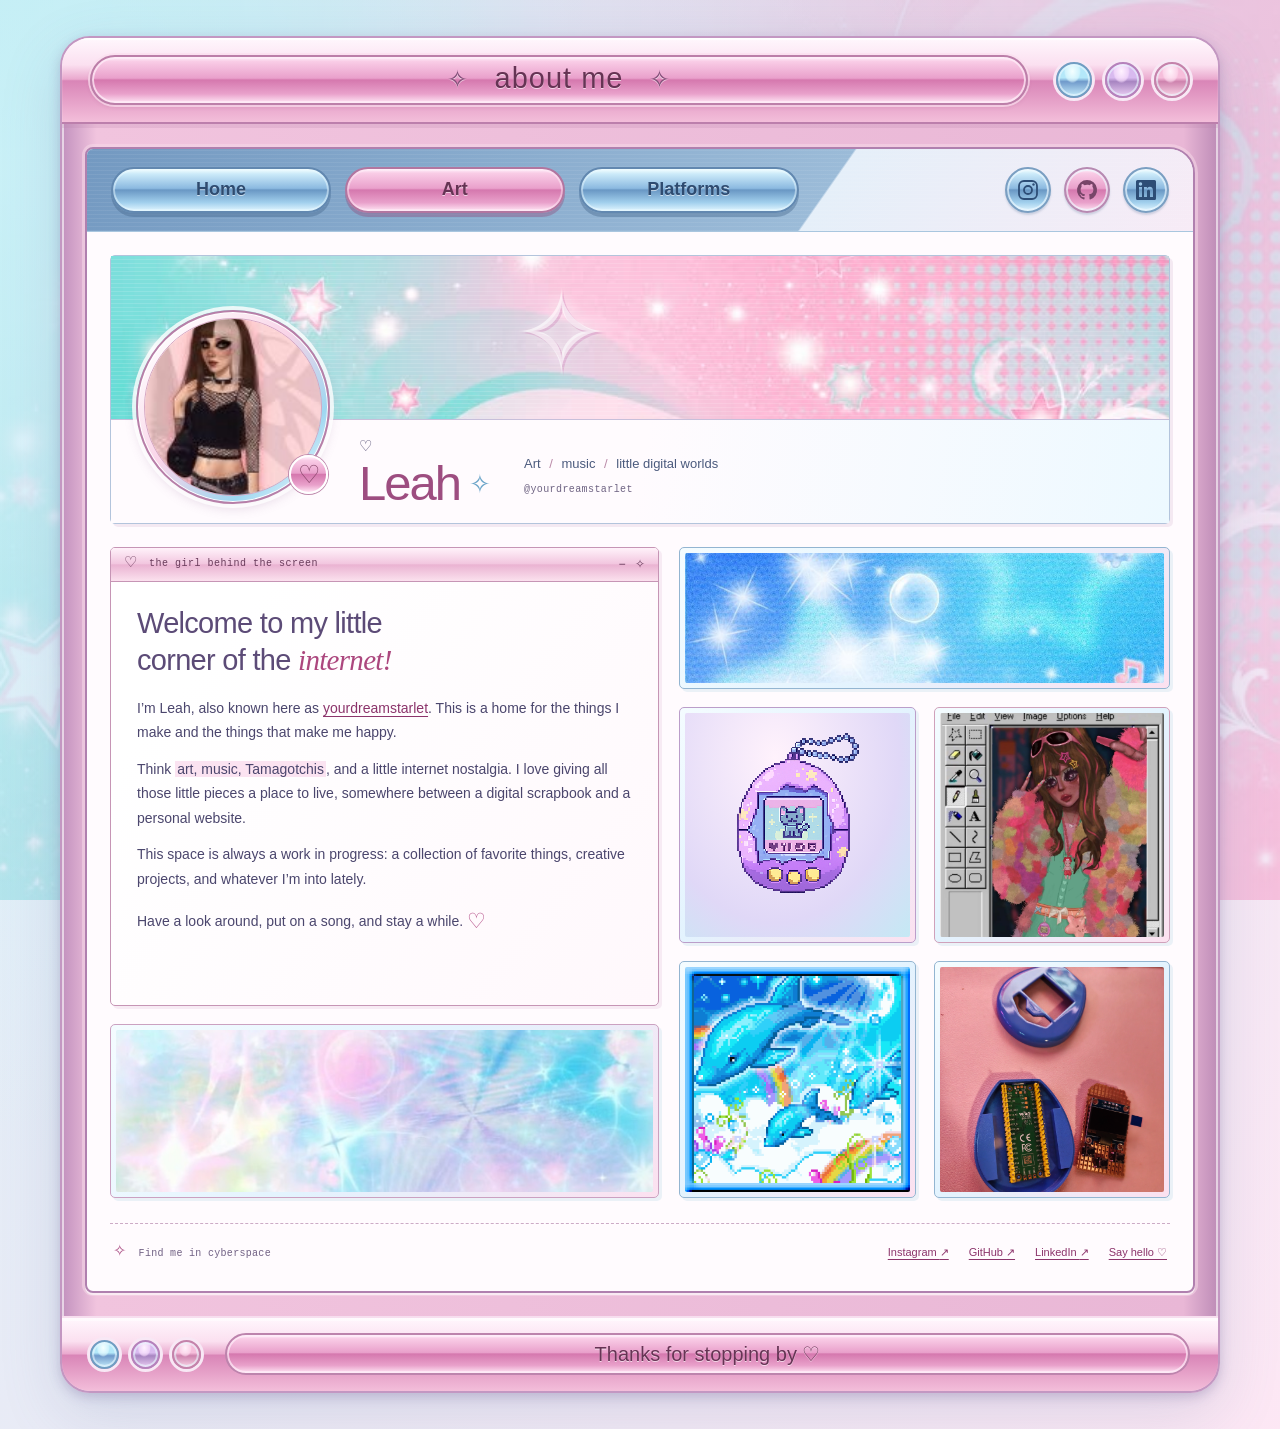
==== commit 9e264f02: "small detail changes" ====
--- a/aboutMe.html
+++ b/aboutMe.html
@@ -39,7 +39,7 @@
         <div class="toolbar">
           <nav class="page-navigation" aria-label="Main navigation">
             <a class="chrome-tab" href="index.html">Home</a>
-            <a class="chrome-tab is-current" href="aboutMe.html" aria-current="page">About me</a>
+            <a class="chrome-tab is-current" href="art.html" aria-current="page">Art</a>
             <a class="chrome-tab" href="#platforms">Platforms</a>
           </nav>
           <nav class="social-navigation" aria-label="Social profiles">
@@ -58,16 +58,14 @@
         <main id="content" class="profile-content" tabindex="-1">
           <section class="profile-header" aria-labelledby="profile-name">
             <div class="profile-cover">
-              <p class="cover-label"><span aria-hidden="true">✧</span> yourdreamstarlet / personal space</p>
               <span class="cover-star" aria-hidden="true">✧</span>
-              <p class="cover-note">a little stardust,<br>a little daydream.</p>
             </div>
             <div class="profile-avatar">
               <img src="bilder/download.jpg" alt="A dark-haired character in a black outfit against a pink background" width="119" height="250">
               <span class="avatar-heart" aria-hidden="true">♡</span>
             </div>
             <div class="profile-identity">
-              <div class="profile-name"><p class="eyebrow">hello, world! <span aria-hidden="true">♡</span></p><h1 id="profile-name">Leah<span aria-hidden="true">✧</span></h1></div>
+              <div class="profile-name"> <span aria-hidden="true">♡</span></p><h1 id="profile-name">Leah<span aria-hidden="true">✧</span></h1></div>
               <div class="profile-details"><p>Art <span aria-hidden="true">/</span> music <span aria-hidden="true">/</span> little digital worlds</p><p class="profile-handle">@yourdreamstarlet</p></div>
             </div>
           </section>
@@ -83,37 +81,30 @@
                   <p>Think <em>art, music, Tamagotchis</em>, and a little internet nostalgia. I love giving all those little pieces a place to live, somewhere between a digital scrapbook and a personal website.</p>
                   <p>This space is always a work in progress: a collection of favorite things, creative projects, and whatever I’m into lately.</p>
                   <p>Have a look around, put on a song, and stay a while. <span class="inline-heart" aria-label="Love">♡</span></p>
-                  <div class="about-links"><a href="tamagotchi.html">My Tamagotchi project <span aria-hidden="true">↗</span></a><a href="https://open.spotify.com/user/slettl?si=9eee3c2f73b94c16" target="_blank" rel="noopener noreferrer">My Spotify <span aria-hidden="true">↗</span><span class="visually-hidden"> (opens in a new tab)</span></a></div>
                 </div>
               </section>
 
               <figure class="image-frame scrapbook-banner">
                 <img src="bilder/001162a0eca7e3e35a3ed28a1129db26.jpg" alt="An iridescent pastel dreamscape with luminous hearts and light trails" width="1200" height="592" loading="lazy">
-                <figcaption><span aria-hidden="true">✧</span> somewhere in my digital world . . .</figcaption>
               </figure>
             </div>
 
             <section class="favorites-column" aria-label="A few of my favorite things">
               <figure class="image-frame scrapbook-sky">
                 <img src="bilder/blue.jpg" alt="A dreamy blue sky filled with glowing stars, bubbles, and music notes" width="735" height="463">
-                <figcaption><span aria-hidden="true">♫</span> a little daydream</figcaption>
               </figure>
               <div class="favorites-grid">
                 <figure class="image-frame favorite-pet">
                   <img src="bilder/tamagotchi%20placeholder.png" alt="A pixel art purple Tamagotchi with a little blue cat on its screen" width="1024" height="1024" loading="lazy">
-                  <figcaption>01 / pocket-sized joy <span aria-hidden="true">♡</span></figcaption>
                 </figure>
                 <figure class="image-frame favorite-art">
                   <img src="bilder/gyaru.jpg" alt="My gyaru-inspired character artwork in a retro Paint window" width="1396" height="2039" loading="lazy">
-                  <figcaption>02 / things I make <span aria-hidden="true">✧</span></figcaption>
                 </figure>
                 <figure class="image-frame favorite-dolphins">
                   <img src="bilder/delfiner.gif" alt="Animated blue dolphins swimming through a sparkling underwater world" width="300" height="300" loading="lazy">
-                  <figcaption>03 / internet nostalgia <span aria-hidden="true">✧</span></figcaption>
                 </figure>
                 <figure class="image-frame favorite-project">
                   <img src="bilder/IMG_20261001_210425860.jpg" alt="An open blue virtual pet shell beside a small electronics project on a pink desk" width="3072" height="3485" loading="lazy">
-                  <figcaption>04 / a work in progress <span aria-hidden="true">♡</span></figcaption>
                 </figure>
               </div>
             </section>
@@ -134,7 +125,6 @@
       <footer class="window-footer">
         <div class="window-lights" aria-hidden="true"><span></span><span></span><span></span></div>
         <p class="footer-message">Thanks for stopping by <span aria-hidden="true">♡</span></p>
-        <a class="footer-home" href="index.html">yourdreamstarlet <span aria-hidden="true">✧</span></a>
       </footer>
     </div>
   </body>
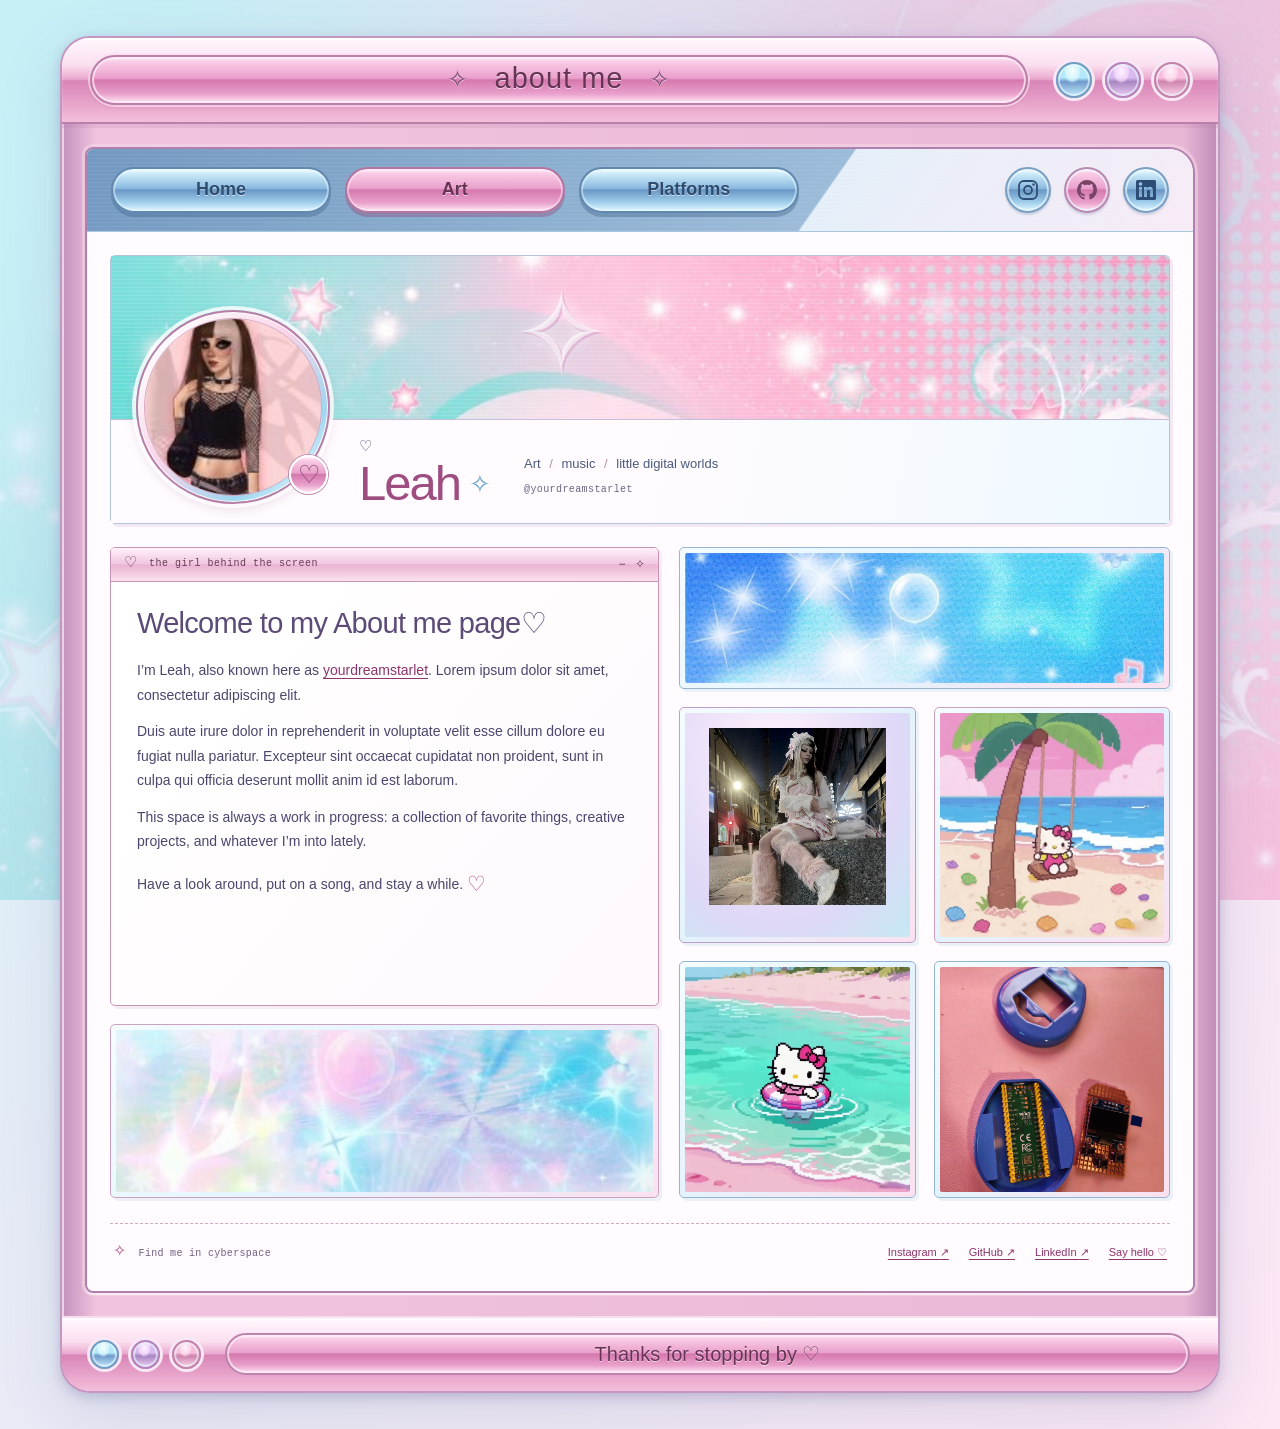
==== commit 4d08cec5: "add artwork and smaller changes" ====
--- a/aboutMe.html
+++ b/aboutMe.html
@@ -76,9 +76,9 @@
                 <div class="panel-titlebar"><h2 id="about-heading"><span aria-hidden="true">♡</span> the girl behind the screen</h2><span aria-hidden="true">− &nbsp; ✧</span></div>
                 <!-- Personalize the introduction here. -->
                 <div class="about-copy">
-                  <p class="intro-greeting">Welcome to my little<br>corner of the <em>internet!</em></p>
-                  <p>I’m Leah, also known here as <a href="index.html">yourdreamstarlet</a>. This is a home for the things I make and the things that make me happy.</p>
-                  <p>Think <em>art, music, Tamagotchis</em>, and a little internet nostalgia. I love giving all those little pieces a place to live, somewhere between a digital scrapbook and a personal website.</p>
+                  <p class="intro-greeting">Welcome to my About me page♡</p>
+                  <p>I’m Leah, also known here as <a href="index.html">yourdreamstarlet</a>. Lorem ipsum dolor sit amet, consectetur adipiscing elit.</p>
+                  <p>Duis aute irure dolor in reprehenderit in voluptate velit esse cillum dolore eu fugiat nulla pariatur. Excepteur sint occaecat cupidatat non proident, sunt in culpa qui officia deserunt mollit anim id est laborum.</p>
                   <p>This space is always a work in progress: a collection of favorite things, creative projects, and whatever I’m into lately.</p>
                   <p>Have a look around, put on a song, and stay a while. <span class="inline-heart" aria-label="Love">♡</span></p>
                 </div>
@@ -95,13 +95,13 @@
               </figure>
               <div class="favorites-grid">
                 <figure class="image-frame favorite-pet">
-                  <img src="bilder/tamagotchi%20placeholder.png" alt="A pixel art purple Tamagotchi with a little blue cat on its screen" width="1024" height="1024" loading="lazy">
+                  <img src="bilder/megpinkoutfit.png" alt="Me with a lolita-inspired pink outfit" width="1024" height="1024" loading="lazy">
                 </figure>
                 <figure class="image-frame favorite-art">
-                  <img src="bilder/gyaru.jpg" alt="My gyaru-inspired character artwork in a retro Paint window" width="1396" height="2039" loading="lazy">
+                  <img src="bilder/hellokittyswing.gif" alt="Animated hello kitty swinging" width="1396" height="2039" loading="lazy">
                 </figure>
                 <figure class="image-frame favorite-dolphins">
-                  <img src="bilder/delfiner.gif" alt="Animated blue dolphins swimming through a sparkling underwater world" width="300" height="300" loading="lazy">
+                  <img src="bilder/hellokittyswimming.gif" alt="Animated hello kitty swimming" width="300" height="300" loading="lazy">
                 </figure>
                 <figure class="image-frame favorite-project">
                   <img src="bilder/IMG_20261001_210425860.jpg" alt="An open blue virtual pet shell beside a small electronics project on a pink desk" width="3072" height="3485" loading="lazy">
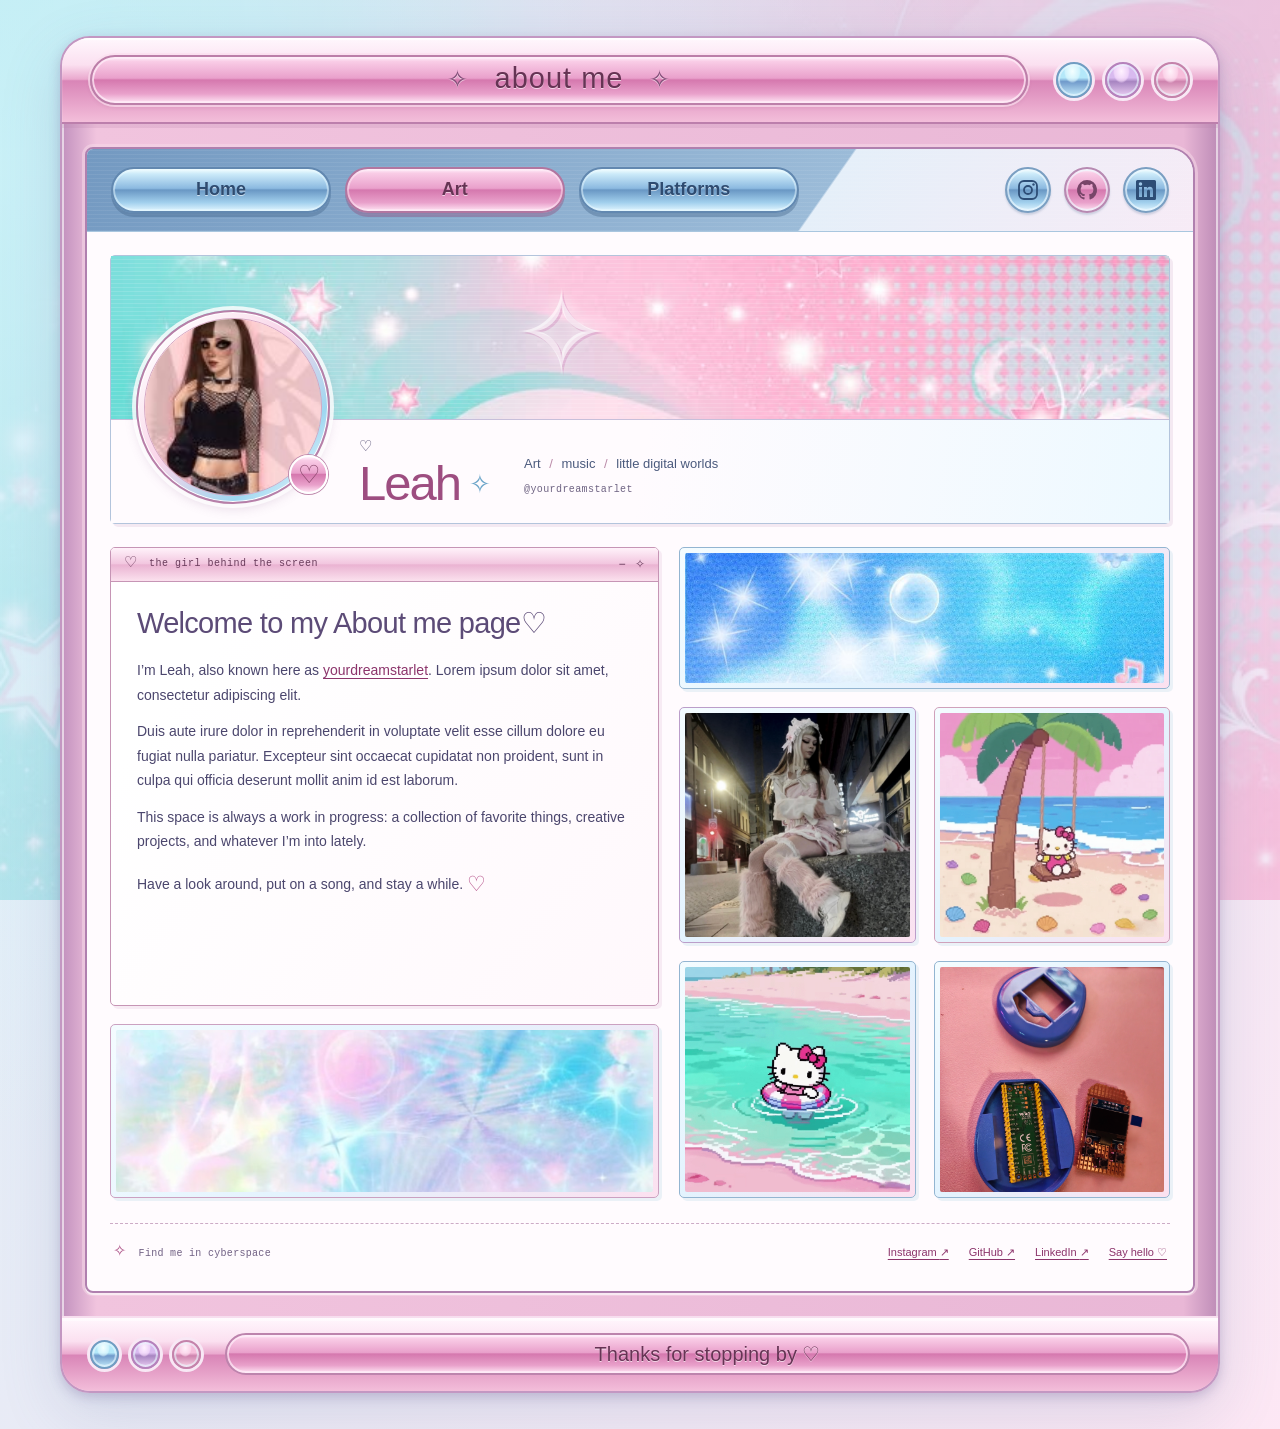
==== commit ba8bbf29: "small changes" ====
--- a/aboutMe.html
+++ b/aboutMe.html
@@ -94,8 +94,8 @@
                 <img src="bilder/blue.jpg" alt="A dreamy blue sky filled with glowing stars, bubbles, and music notes" width="735" height="463">
               </figure>
               <div class="favorites-grid">
-                <figure class="image-frame favorite-pet">
-                  <img src="bilder/megpinkoutfit.png" alt="Me with a lolita-inspired pink outfit" width="1024" height="1024" loading="lazy">
+                <figure class="image-frame favorite-photo">
+                  <img src="bilder/megpinkoutfit.png" alt="Me with a lolita-inspired pink outfit" width="1260" height="1260" loading="lazy">
                 </figure>
                 <figure class="image-frame favorite-art">
                   <img src="bilder/hellokittyswing.gif" alt="Animated hello kitty swinging" width="1396" height="2039" loading="lazy">
--- a/aboutMe.css
+++ b/aboutMe.css
@@ -224,8 +224,7 @@
 .scrapbook-sky img { object-position: center 44%; }
 .favorites-grid { display: grid; grid-template-columns: repeat(2, minmax(0, 1fr)); align-content: start; gap: 18px; }
 .favorites-grid .image-frame { aspect-ratio: 1; }
-.favorite-pet { border-color: #bb9eca; }
-.favorite-pet img { padding: 15px 15px 32px; object-fit: contain; image-rendering: pixelated; background: radial-gradient(ellipse at 40% 20%, #fff2fc, #e0d8f7 65%, #c4e9f4); }
+.favorite-photo { border-color: #bb9eca; }
 .favorite-art { border-color: #d0a1bb; }
 .favorite-art img { object-position: center 23%; }
 .favorite-project img { object-position: center 32%; }
@@ -330,7 +329,6 @@
   .about-copy { padding: 21px 18px 14px; }
   .intro-greeting { font-size: 25px; }
   .favorites-grid { gap: 12px; }
-  .favorite-pet img { padding: 9px 9px 27px; }
   .image-frame figcaption { padding: 3px 4px; font-size: 8px; }
   .scrapbook-banner figcaption, .scrapbook-sky figcaption { font-size: 8px; }
   .platform-strip { gap: 10px; margin-top: 21px; padding-top: 12px; }
